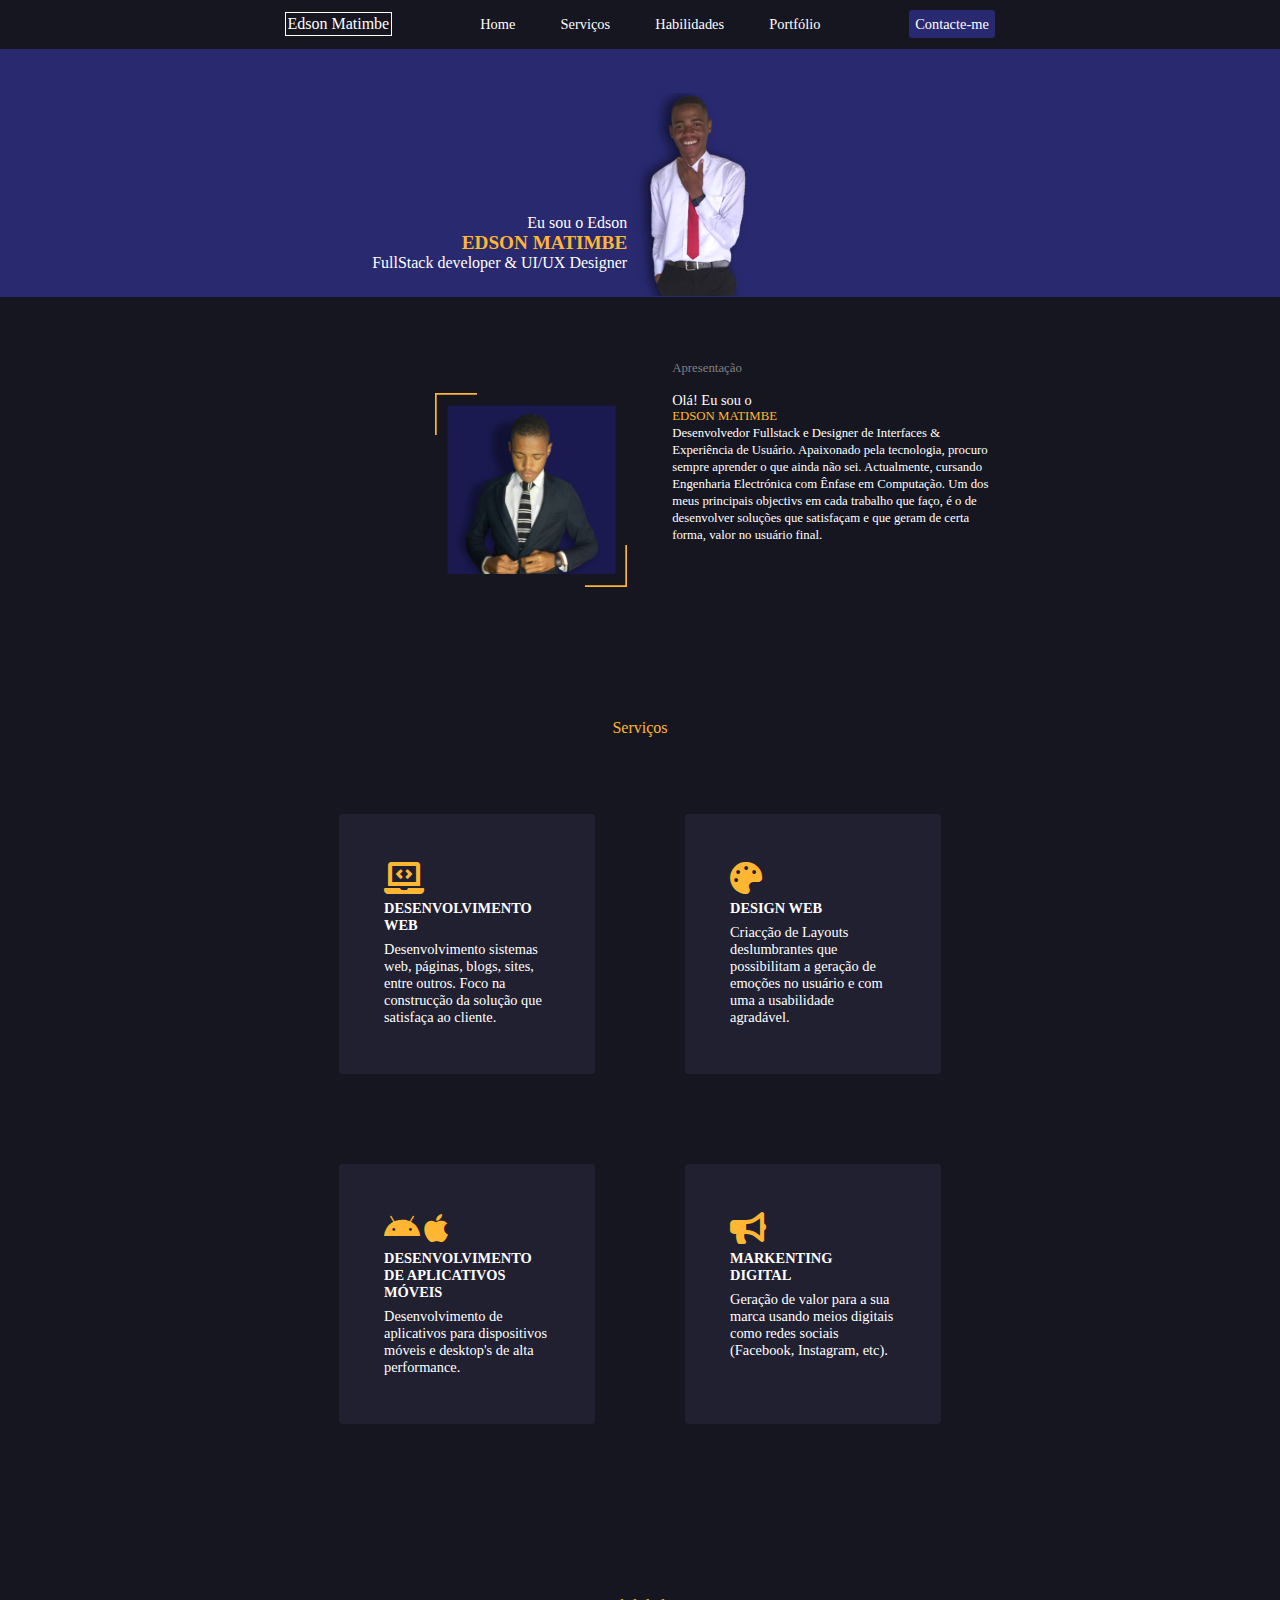
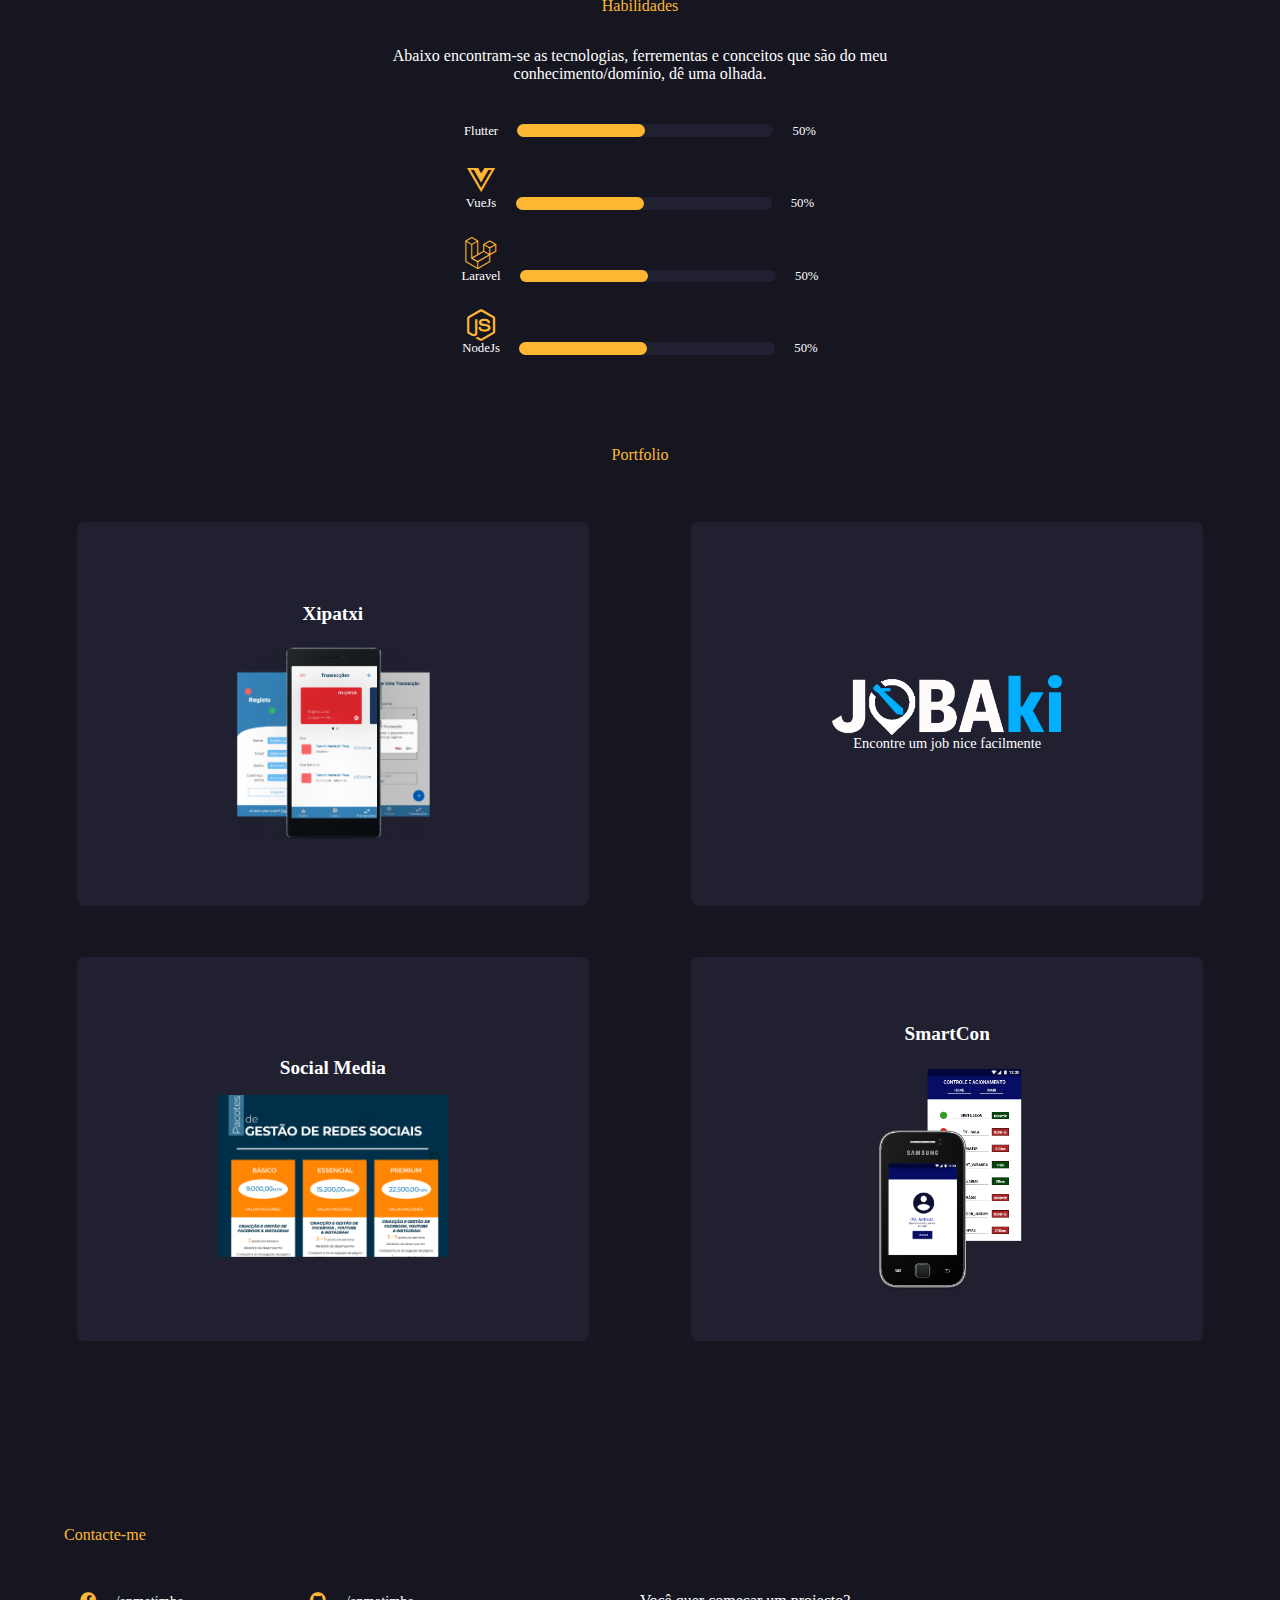
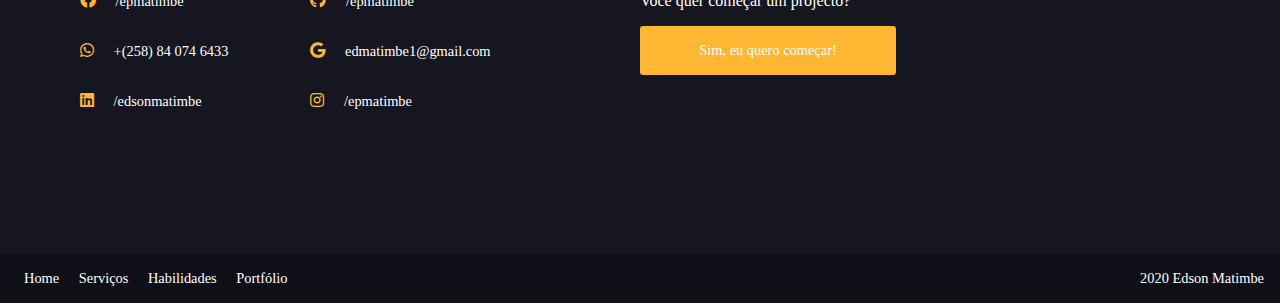
==== index.html @ b9c387ee "version 0.1 release" ====
<!DOCTYPE html>
<html>
  <head>
    <meta charset="utf-8" />
    <meta http-equiv="X-UA-Compatible" content="IE=edge" />
    <meta name="viewport" content="width=device-width, initial-scale=1.0" />
    <title>portfolio</title>
    <link rel="stylesheet" href="style/style.css" />
    <link href="style/all.css" rel="stylesheet" />
   </head>
  <body>
    <div class="">
      <div class="nav-bar">
        <ul>
            <span class="logo">
              Edson Matimbe
            </span>
          <li onclick="scrollto('top')">
            Home
          </li>
          <li onclick="scrollto('services')">
            Serviços
          </li>
          <li onclick="scrollto('skills')">
            Habilidades
          </li>
          <li onclick="scrollto('portfolio')">
            Portfólio
          </li>
          <span class="btn-contact-me">
              Contacte-me
            </span>
        </ul>
      </div>
      <div id="top" class="banner">
        <div>
          <ul>
            <li>
              <p>Eu sou o Edson</p>
            </li>
            <li>
              <p>Edson Matimbe</p>
            </li>

            <li>
              <p>FullStack developer & UI/UX Designer</p>
            </li>
          </ul>
        </div>
        <div>
          <img src="img/photo.png" />
        </div>
      </div>
      <div class="introduction-area">
        <div>
          <img src="img/photo2.svg" />
        </div>
        <div>
          <span>
            <p>Apresentação</p>
          </span>
          <span>
            <p>Olá! Eu sou o</p>
            <p>Edson Matimbe</p>
          </span>
          <span>
            Desenvolvedor Fullstack e Designer de Interfaces & Experiência de
            Usuário. Apaixonado pela tecnologia, procuro sempre aprender o que
            ainda não sei. Actualmente, cursando Engenharia Electrónica com
            Ênfase em Computação. Um dos meus principais objectivs em cada
            trabalho que faço, é o de desenvolver soluções que satisfaçam e que
            geram de certa forma, valor no usuário final.
          </span>
        </div>
      </div>
      <div id="services" class="services">
        <h2>Serviços</h2>
        <div class="cards">
          <div>
            <ul>
              <li>
                <i class="fas fa-laptop-code"></i>
              </li>
              <li>Desenvolvimento Web</li>
              <li>
                Desenvolvimento sistemas web, páginas, blogs, sites, entre
                outros. Foco na construcção da solução que satisfaça ao cliente.
              </li>
            </ul>
          </div>
          <div>
            <ul>
              <li>
                <i class="fas fa-palette"></i>
              </li>
              <li>Design Web</li>
              <li>
                Criacção de Layouts deslumbrantes que possibilitam a geração de
                emoções no usuário e com uma a usabilidade agradável.
              </li>
            </ul>
          </div>
          <div>
            <ul>
              <li>
                <i class="fab fa-android"></i>
                <i class="fab fa-apple"></i>
              </li>
              <li>Desenvolvimento de aplicativos móveis</li>
              <li>
                Desenvolvimento de aplicativos para dispositivos móveis e
                desktop's de alta performance.
              </li>
            </ul>
          </div>
          <div>
            <ul>
              <li>
                <i class="fas fa-bullhorn"></i>
              </li>
              <li>Markenting Digital</li>
              <li>
                Geração de valor para a sua marca usando meios digitais como
                redes sociais (Facebook, Instagram, etc).
              </li>
            </ul>
          </div>
        </div>
      </div>
      <div id="skills" class="skills">
        <h2>Habilidades</h2>
        <span class="area-description">
          Abaixo encontram-se as tecnologias, ferrementas e conceitos que são do
          meu conhecimento/domínio, dê uma olhada.
        </span>
        <div class="skills-bar">
          <ul class="stack">
            <li>
              <ul class="label">
                <li><i class="fas fa-flutter"></i></li>
                <li><b>Flutter</b></li>
              </ul>
            </li>
            <li><progress value=".5" class="progress"></progress></li>
            <li>50%</i></li>
          </ul>
          <ul class="stack">
            <li>
              <ul class="label">
                <li><i class="fab fa-vuejs"></i></li>
                <li>VueJs</li>
              </ul>
            </li>
            <li><progress value=".5" class="progress"></progress></li>
            <li>50%</li>
          </ul>
          <ul class="stack">
            <li>
              <ul class="label">
                <li><i class="fab fa-laravel"></i></li>
                <li>Laravel</li>
              </ul>
            </li>
            <li><progress value=".5" class="progress"></progress></li>
            <li>50%</li>
          </ul>
          <ul class="stack">
            <li>
              <ul class="label">
                <li><i class="fab fa-node-js"></i></li>
                <li>NodeJs</li>
              </ul>
            </li>
            <li><progress value=".5" class="progress"></progress></li>
            <li>50%</li>
          </ul>
        </div>
      </div>
      <div id="portfolio" class="portfolio" onfocus="ver()">
        <h2>Portfolio</h2>
        <div class="portfolio-list">
          <div class="portfolio-element">
            <p>Xipatxi</p>
            <img src="img/xipatxi.png"/>
          </div>
          <div class="portfolio-element">
            <img src="img/jobaki-logo.png"/>
            <span>Encontre um job nice facilmente</span>
          </div>
          <div class="portfolio-element">
            <p>Social Media</p>
            <img src="img/codebpacote.png"/>
          </div>
          <div class="portfolio-element">
            <p>SmartCon</p>
            <img src="img/smartcon.png"/>
          </div>
        </div>
      </div>
      <div id="contact-me" class="contact-me" >
        <h2>Contacte-me</h2>
        <div class="contact-me-area">
          <div class="contacts">
            <ul>
              <li><i class="fab fa-facebook"></i></li>
              <li>/epmatimbe</li>
            </ul>
            <ul>
              <li><i class="fab fa-github"></i></li>
              <li>/epmatimbe</li>
            </ul>
            <ul>
              <li><i class="fab fa-whatsapp"></i></li>
              <li>+(258) 84 074 6433 </li>
            </ul>
            <ul>
              <li><i class="fab fa-google"></i></li>
              <li>edmatimbe1@gmail.com </li>
            </ul>
            <ul>
              <li><i class="fab fa-linkedin"></i></li>
              <li>/edsonmatimbe</li>
            </ul>
            <ul>
              <li><i class="fab fa-instagram"></i></li>
              <li>/epmatimbe</li>
            </ul>
          </div>
          <div class="start">
            <p>Você quer começar um projecto?</p>
            <div class="btn-start">
              <span>
              Sim, eu quero começar!</span>
            </div>
          </div>
        </div>
      </div>
    </div>
    <footer>
      <div>
        <ul>
          <li onclick="scrollto('top')">
            Home
          </li>
          <li onclick="scrollto('services')">
            Serviços
          </li>
          <li onclick="scrollto('skills')">
            Habilidades
          </li>
          <li onclick="scrollto('portfolio')">
            Portfólio
          </li>
        </ul>
      </div>
      <div>
        <p>
            2020 Edson Matimbe
        </p>
      </div>
    </footer>

    <script>
      var el = document;
      console.log(el);
      function scrollto(str){
        var el = document.getElementById(str);
        console.log(el);
        el.scrollIntoView({
            behavior: 'smooth'
        });
      }

      

    </script>
  </body>
</html>
---- style/style.css ----
:root {
  --bg-color: #161621;
  --bg-footer: #101018;
  --primary-color: #292970;
  --second-color: #202031;
  --orange-color: #ffb633;
}
* {
  margin: 0;
  padding: 0;
  box-sizing: border-box;
  border: none;
  font-family: "Montserrat";
  font-weight: 300;
}
h2 {
  color: var(--orange-color);
  font-size: 1rem;
  text-align: center;
  padding: 2rem 0;
}
body {
  width: 100vw;
  background: var(--bg-color);
  display: block;
}
a {
  text-decoration: none;
  color: currentColor;
}
li {
  list-style: none;
}
.area-description {
  width: 40vw;
  text-align: center;
}
.nav-bar {
  width: 100%;
  padding: 0.5rem 0;
  color: white;
  text-align: center;
  display: inline-block;
  font-size: 0.9rem;
  position: fixed;
  top: 0;
  z-index: 10;
  background: var(--bg-color);
}
.nav-bar ul {
  margin: 0 auto;
}
.nav-bar li {
  display: inline-block;
  margin: auto 1%;
  padding: 0.5rem;
  cursor: pointer;
}
.nav-bar li:hover {
  border-radius: 0.2rem;
  background: var(--second-color);
}
.logo {
  border: 1px solid white;
  padding: 0.1rem;
  margin-right: 5%;
  font-size: 1rem;
  display: inline-block;
}
.btn-contact-me {
  margin-left: 5%;
  border-radius: 0.2rem;
  padding: 0.4rem;
  font-weight: 300;
  background-color: var(--primary-color);
}
.btn-contact-me:hover {
  filter: brightness(1.22);
}
.banner {
  padding-top: 2rem;
  width: 100vw;
  background: var(--primary-color);
  margin: 0 auto;
  color: white;
}

.banner div {
  width: 49vw;
  display: inline-block;
}
.banner div:first-child {
  text-align: right;
  padding-bottom: 2vw;
}
.banner div:last-child {
  margin-top: -3px;
}
.banner img {
  margin-bottom: -2.2vw;
  width: 10vw;
  padding-top: 5vw;
}
.banner li:nth-child(2) p {
  color: var(--orange-color);
  font-weight: bold;
  font-size: 1.2rem;
  text-transform: uppercase;
}

.introduction-area {
  width: 100vw;
  padding-top: 2rem;
  margin: 0 auto;
  color: white;
  font-size: 0.8rem;
  position: relative;
  margin-top: 5vw;
  z-index: 0;
}
.introduction-area div img {
  width: 15vw;
  float: right;
}
.introduction-area div {
  width: 49vw;
  display: inline-block;
  text-align: left;
}
.introduction-area div:last-child {
  font-size: 0.9rem;
  position: absolute;
  top: 0;
  padding-left: 5vh;
  padding-right: 20vw;
}
.introduction-area span:first-child p {
  color: gray;
  font-size: 0.8rem;
  padding-bottom: 1rem;
}
.introduction-area span:nth-child(2) p:last-child {
  font-size: 0.8rem;
  color: var(--orange-color);
  text-transform: uppercase;
}
.introduction-area span:last-child {
  font-size: 0.8rem;
  color: white;
}
.services {
  width: 100vw;
  padding-top: 2rem;
  margin-top: 5vw;
}

.cards {
  display: flex;
  flex-direction: row;
  justify-content: center;
  flex-wrap: wrap;
  margin: 0 10vw;
}
.cards div {
  color: white;
  width: 25%;
  margin: 5vh;
  padding: 5vh;
  border-radius: 0.2rem;
  background: var(--second-color);
}
.fa,
.fab,
.fas {
  font-size: 2rem;
  color: var(--orange-color);
}
.cards li {
  padding: 0.2rem 0;
}
.cards li:nth-child(2) {
  font-weight: 600;
  font-size: 0.9rem;
  text-transform: uppercase;
}
.cards li:last-child {
  font-weight: 300;
  font-size: 0.9rem;
}
.skills {
  margin-top: 5vw;
  padding-top: 2rem;
  display: flex;
  align-items: center;
  flex-direction: column;
  color: white;
  width: 100%;
}
.skills-bar {
  font-size: 0.8rem;
  text-align: center;
  cursor: default;
}
.skills-bar li {
  display: inline-block;
}

progress {
  background: var(--second-color);
  border-radius: 1vw;
}
progress::-moz-progress-bar {
  background: var(--orange-color);
  border-radius: 1vw;
}
progress::-webkit-progress-value {
  background: var(--orange-color);
  border-radius: 1vw;
}
progress::-webkit-progress-bar {
  background: var(--second-color);
  border-radius: 1vw;
}
.progress {
  width: 20vw;
  margin: 0 1rem;
}
.progress :first-child {
  color: red;
}

.label li {
  display: block;
  text-align: center;
}
.stack {
  margin: 2vw 0;
}
.portfolio {
  padding-top: 2rem;
}
.portfolio-list {
  display: flex;
  flex-direction: row;
  justify-content: space-evenly;
  flex-wrap: wrap;
}
.portfolio-element {
  width: 40vw;
  height: 30vw;
  padding: 5vw;
  margin: 2vw;
  background: var(--second-color);
  border-radius: 0.5rem;
  display: flex;
  flex-direction: column;
  align-items: center;
  justify-content: center;
  text-align: center;
  color: white;
  font-size: 0.9rem;
  cursor: pointer;
}
.portfolio-element p:first-child {
  text-align: center;
  font-size: 1.2rem;
  font-weight: bold;
  padding: 1rem;
}
.portfolio-element img {
  text-align: center;
  width: 60%;
}
.portfolio-element img:last-child {
  text-align: center;
}
.contact-me {
  padding: 0% 5%;
  margin: 10% 0;
}
.contact-me-area {
  display: flex;
  flex-direction: row;
  color: white;
  flex-wrap: wrap;
}
.contact-me h2 {
  text-align: left;
}
.contacts {
  width: 50%;
  display: flex;
  flex-direction: row;
  flex-wrap: wrap;
  font-size: 0.9rem;
}
.contacts ul li {
  display: inline;
  cursor: pointer;
}
.contacts ul {
  padding: 1rem;
  width: 40%;
}
.contacts i {
  font-size: 1rem;
  margin-right: 1rem;
}
.start {
  text-align: left;
}
.start p {
  padding: 1rem 0;
}
.btn-start {
  background: var(--orange-color);
  text-align: center;
  width: 20vw;
  color: white;
  padding: 1rem;
  font-size: 0.9rem;
  font-weight: normal;
  border-radius: 0.2rem;
  cursor: pointer;
}
.btn-start:hover {
  filter: brightness(0.9);
}

footer {
  background: var(--bg-footer);
  color: white;
  display: inline-block;
  width: 100%;
  font-size: 0.9rem;
  padding: 1rem;
}
footer div {
  display: inline-block;
}
footer div:last-child {
  float: right;
}
footer li {
  cursor: pointer;
  display: inline;
  padding: 0.5rem;
}

footer li:hover {
  background: var(--second-color);
}
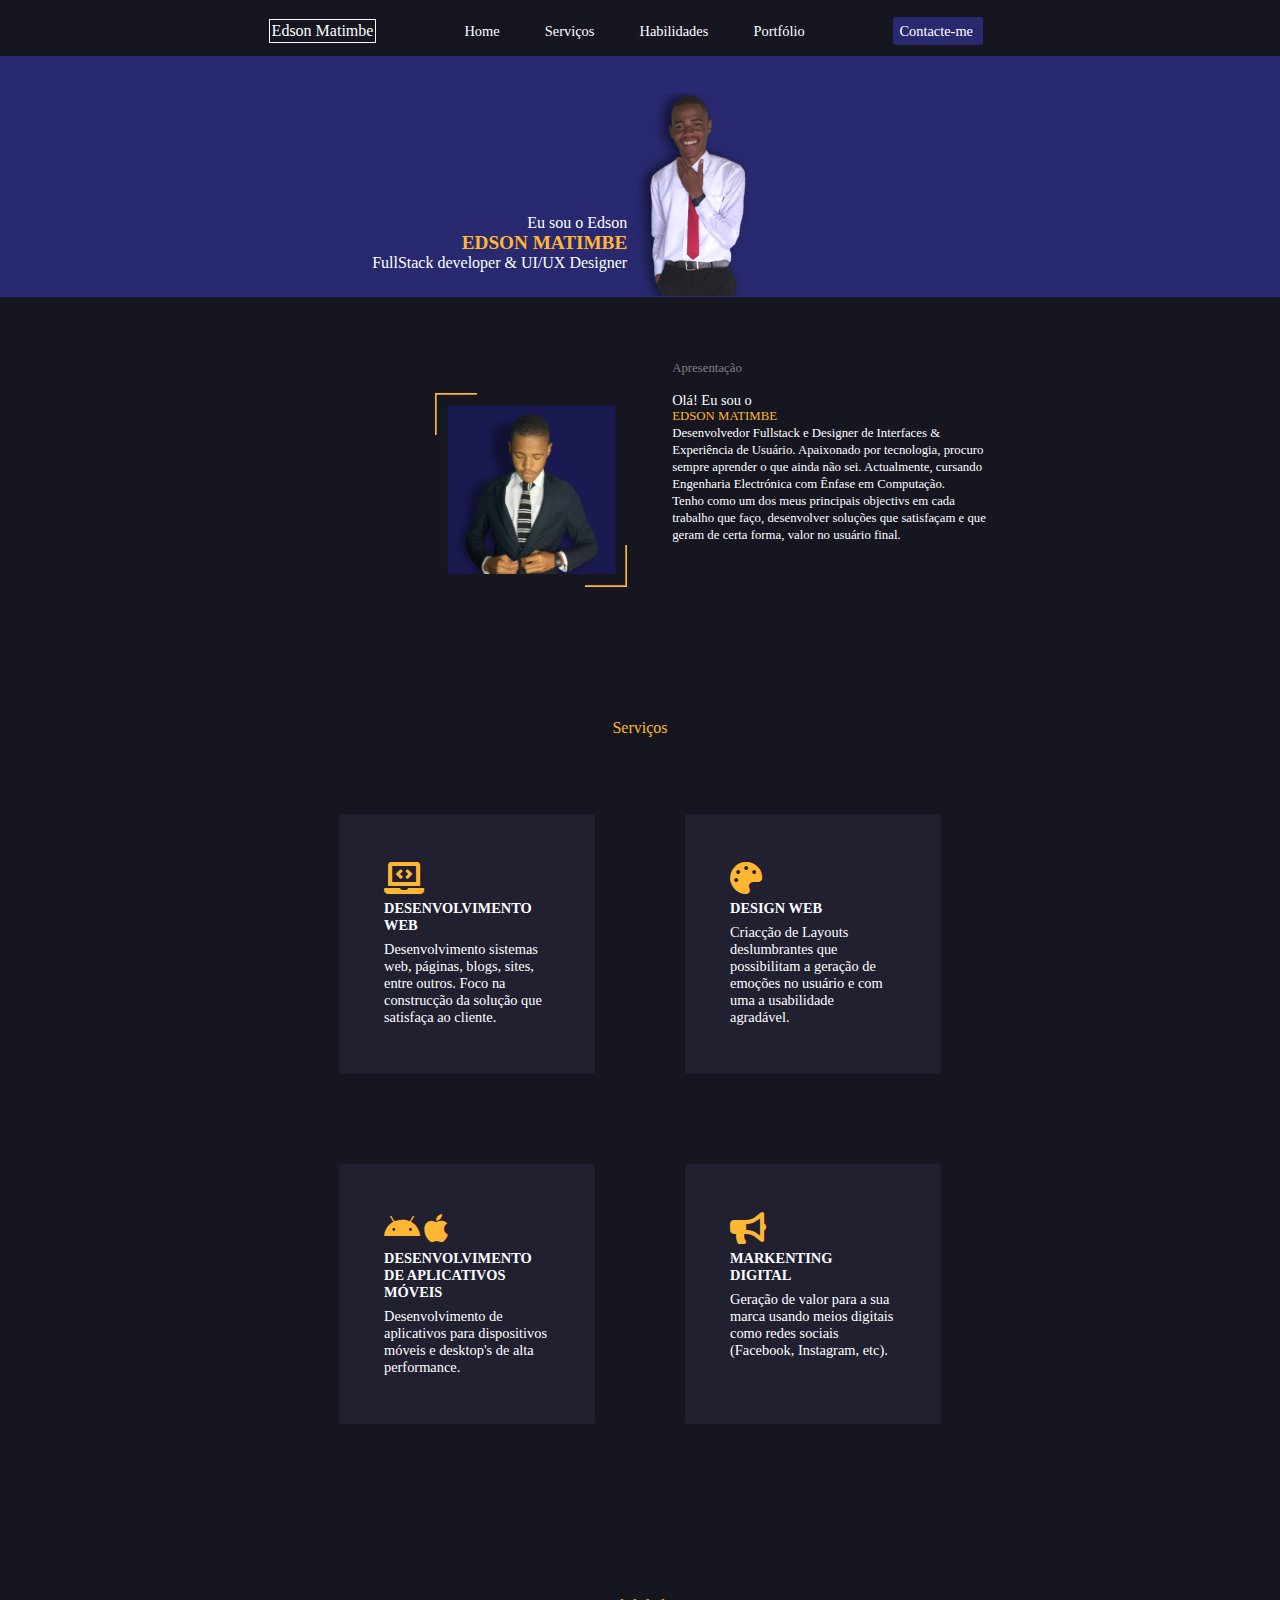
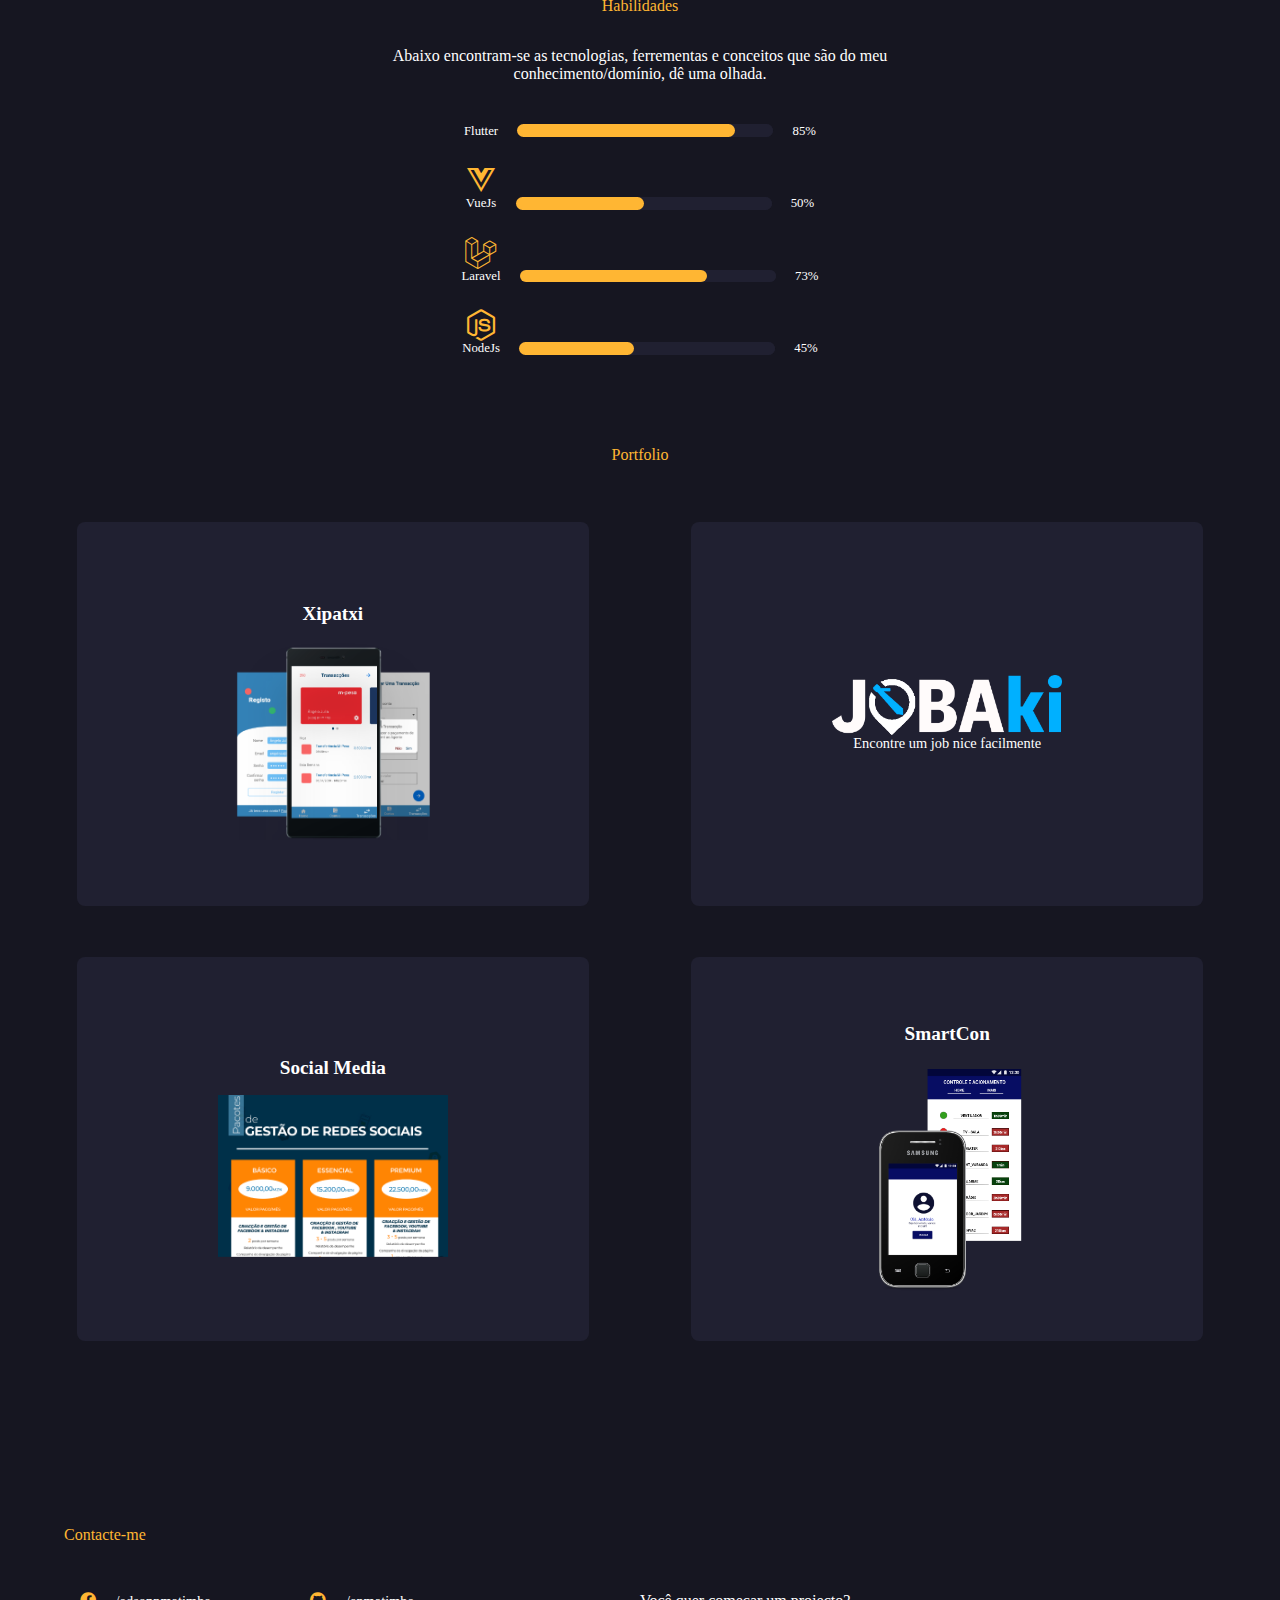
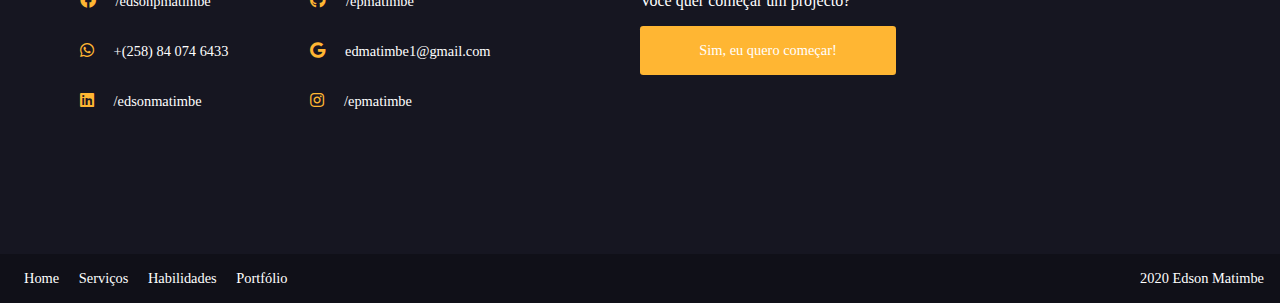
==== commit adc02f67: "Basic changes - Responsiveness Tried" ====
--- a/index.html
+++ b/index.html
@@ -7,14 +7,14 @@
     <title>portfolio</title>
     <link rel="stylesheet" href="style/style.css" />
     <link href="style/all.css" rel="stylesheet" />
-   </head>
+  </head>
   <body>
     <div class="">
       <div class="nav-bar">
         <ul>
-            <span class="logo">
-              Edson Matimbe
-            </span>
+          <span class="logo">
+            Edson Matimbe
+          </span>
           <li onclick="scrollto('top')">
             Home
           </li>
@@ -27,9 +27,13 @@
           <li onclick="scrollto('portfolio')">
             Portfólio
           </li>
-          <span class="btn-contact-me">
-              Contacte-me
+          <a href="mailto:edmatimbe1@gmail.com">
+            <span class="btn-contact-me">
+              <span>Contacte-me</span>
+              <i class="fas fa-phone"></i>
             </span>
+          </a>
+          <i class="fas fa-bars"></i>
         </ul>
       </div>
       <div id="top" class="banner">
@@ -65,11 +69,11 @@
           </span>
           <span>
             Desenvolvedor Fullstack e Designer de Interfaces & Experiência de
-            Usuário. Apaixonado pela tecnologia, procuro sempre aprender o que
+            Usuário. Apaixonado por tecnologia, procuro sempre aprender o que
             ainda não sei. Actualmente, cursando Engenharia Electrónica com
-            Ênfase em Computação. Um dos meus principais objectivs em cada
-            trabalho que faço, é o de desenvolver soluções que satisfaçam e que
-            geram de certa forma, valor no usuário final.
+            Ênfase em Computação. <br />Tenho como um dos meus principais
+            objectivs em cada trabalho que faço, desenvolver soluções que
+            satisfaçam e que geram de certa forma, valor no usuário final.
           </span>
         </div>
       </div>
@@ -141,8 +145,8 @@
                 <li><b>Flutter</b></li>
               </ul>
             </li>
-            <li><progress value=".5" class="progress"></progress></li>
-            <li>50%</i></li>
+            <li><progress value=".85" class="progress"></progress></li>
+            <li>85%</li>
           </ul>
           <ul class="stack">
             <li>
@@ -161,8 +165,8 @@
                 <li>Laravel</li>
               </ul>
             </li>
-            <li><progress value=".5" class="progress"></progress></li>
-            <li>50%</li>
+            <li><progress value=".73" class="progress"></progress></li>
+            <li>73%</li>
           </ul>
           <ul class="stack">
             <li>
@@ -171,8 +175,8 @@
                 <li>NodeJs</li>
               </ul>
             </li>
-            <li><progress value=".5" class="progress"></progress></li>
-            <li>50%</li>
+            <li><progress value=".45" class="progress"></progress></li>
+            <li>45%</li>
           </ul>
         </div>
       </div>
@@ -181,57 +185,70 @@
         <div class="portfolio-list">
           <div class="portfolio-element">
             <p>Xipatxi</p>
-            <img src="img/xipatxi.png"/>
-          </div>
-          <div class="portfolio-element">
-            <img src="img/jobaki-logo.png"/>
+            <img src="img/xipatxi.png" />
+          </div>
+          <div class="portfolio-element">
+            <img src="img/jobaki-logo.png" />
             <span>Encontre um job nice facilmente</span>
           </div>
           <div class="portfolio-element">
             <p>Social Media</p>
-            <img src="img/codebpacote.png"/>
+            <img src="img/codebpacote.png" />
           </div>
           <div class="portfolio-element">
             <p>SmartCon</p>
-            <img src="img/smartcon.png"/>
-          </div>
-        </div>
-      </div>
-      <div id="contact-me" class="contact-me" >
+            <img src="img/smartcon.png" />
+          </div>
+        </div>
+      </div>
+      <div id="contact-me" class="contact-me">
         <h2>Contacte-me</h2>
         <div class="contact-me-area">
           <div class="contacts">
             <ul>
-              <li><i class="fab fa-facebook"></i></li>
-              <li>/epmatimbe</li>
-            </ul>
-            <ul>
-              <li><i class="fab fa-github"></i></li>
-              <li>/epmatimbe</li>
-            </ul>
-            <ul>
-              <li><i class="fab fa-whatsapp"></i></li>
-              <li>+(258) 84 074 6433 </li>
-            </ul>
-            <ul>
-              <li><i class="fab fa-google"></i></li>
-              <li>edmatimbe1@gmail.com </li>
-            </ul>
-            <ul>
-              <li><i class="fab fa-linkedin"></i></li>
-              <li>/edsonmatimbe</li>
-            </ul>
-            <ul>
-              <li><i class="fab fa-instagram"></i></li>
-              <li>/epmatimbe</li>
+              <a href="http://facebook.com/edsonpmatimbe"
+                ><li><i class="fab fa-facebook"></i></li>
+                <li>/edsonpmatimbe</li>
+              </a>
+            </ul>
+            <ul>
+              <a href="http://github.com/epmatimbe"
+                ><li><i class="fab fa-github"></i></li>
+                <li>/epmatimbe</li>
+              </a>
+            </ul>
+            <ul>
+              <a href="http://wa.me/258840746433"
+                ><li><i class="fab fa-whatsapp"></i></li>
+                <li>+(258) 84 074 6433</li>
+              </a>
+            </ul>
+            <ul>
+              <a href="mailto:edmatimbe1@gmail.com"
+                ><li><i class="fab fa-google"></i></li>
+                <li>edmatimbe1@gmail.com</li>
+              </a>
+            </ul>
+            <ul>
+              <a href="http://linkedin.com/epmatimbe"
+                ><li><i class="fab fa-linkedin"></i></li>
+                <li>/edsonmatimbe</li>
+              </a>
+            </ul>
+            <ul>
+              <a href="http://instagram.com/epmatimbe"
+                ><li><i class="fab fa-instagram"></i></li>
+                <li>/epmatimbe</li>
+              </a>
             </ul>
           </div>
           <div class="start">
-            <p>Você quer começar um projecto?</p>
-            <div class="btn-start">
-              <span>
-              Sim, eu quero começar!</span>
-            </div>
+            <a href="mailto:edmatimbe1@gmail.com">
+              <p>Você quer começar um projecto?</p>
+              <div class="btn-start">
+                <span> Sim, eu quero começar!</span>
+              </div>
+            </a>
           </div>
         </div>
       </div>
@@ -255,7 +272,7 @@
       </div>
       <div>
         <p>
-            2020 Edson Matimbe
+          2020 Edson Matimbe
         </p>
       </div>
     </footer>
@@ -263,16 +280,13 @@
     <script>
       var el = document;
       console.log(el);
-      function scrollto(str){
+      function scrollto(str) {
         var el = document.getElementById(str);
         console.log(el);
         el.scrollIntoView({
-            behavior: 'smooth'
+          behavior: "smooth",
         });
       }
-
-      
-
     </script>
   </body>
 </html>
--- a/style/style.css
+++ b/style/style.css
@@ -56,6 +56,12 @@
   padding: 0.5rem;
   cursor: pointer;
 }
+.nav-bar li ~ span {
+  display: inline-block;
+}
+.fa-bars {
+  visibility: hidden;
+}
 .nav-bar li:hover {
   border-radius: 0.2rem;
   background: var(--second-color);
@@ -66,7 +72,9 @@
   margin-right: 5%;
   font-size: 1rem;
   display: inline-block;
-}
+  user-select: none;
+}
+
 .btn-contact-me {
   margin-left: 5%;
   border-radius: 0.2rem;
@@ -76,6 +84,9 @@
 }
 .btn-contact-me:hover {
   filter: brightness(1.22);
+}
+.btn-contact-me i {
+  display: none;
 }
 .banner {
   padding-top: 2rem;
@@ -350,3 +361,160 @@
 footer li:hover {
   background: var(--second-color);
 }
+
+@media (max-width: 900px) {
+  .banner img {
+    width: 15vw;
+    margin-bottom: -2.3vw;
+  }
+  .introduction-area div:first-child {
+    width: 40vw;
+  }
+  .introduction-area div:last-child {
+    width: 60vw;
+  }
+  .introduction-area div img {
+    width: 30vw;
+    float: right;
+  }
+  .introduction-area div:last-child {
+    padding-right: 2vw;
+  }
+  .cards div {
+    color: white;
+    width: 30%;
+    margin: 2vh;
+    padding: 5vh;
+    border-radius: 0.2rem;
+    background: var(--second-color);
+  }
+  .contacts {
+    flex-grow: 2;
+  }
+  .contacts ul {
+    padding: 1rem 0;
+    width: 50%;
+  }
+  .cards {
+    flex-direction: row;
+  }
+  .cards div {
+    color: white;
+    width: 49%;
+  }
+}
+@media (max-width: 750px) {
+  .cards div {
+    width: 30%;
+  }
+  .area-description {
+    width: 60vw;
+  }
+  .progress {
+    width: 40vw;
+  }
+  .portfolio-element {
+    width: 45vw;
+    height: 40vw;
+    padding: 0;
+  }
+  .portfolio-element img {
+    text-align: center;
+    width: 50%;
+  }
+  .contacts ul {
+    padding: 1rem 0;
+    width: 100%;
+  }
+  .btn-start {
+    width: 30vw;
+  }
+  .btn-contact-me {
+    display: none;
+  }
+  .introduction-area img {
+    width: 150%;
+  }
+  .cards {
+    flex-direction: column;
+  }
+  .cards div {
+    color: white;
+    width: 100%;
+    justify-content: center;
+  }
+}
+
+@media (max-width: 500px) {
+  .nav-bar li,
+  .nav-bar li ~ span {
+    display: none;
+  }
+  .logo {
+    float: left;
+    margin-left: 1rem;
+  }
+  .btn-contact-me {
+    display: none;
+  }
+  .fa-bars {
+    float: right;
+    color: white;
+    font-size: 1rem;
+    padding: 0.25rem;
+    margin-right: 1rem;
+    visibility: visible;
+  }
+  .banner img {
+    width: 30vw;
+    margin-bottom: -0.8rem;
+  }
+  .introduction-area {
+    display: flex;
+    flex-direction: row;
+    justify-content: center;
+  }
+  .introduction-area div {
+    width: 49%;
+  }
+  .introduction-area div img {
+    width: 80%;
+  }
+  .introduction-area div:last-child {
+    font-size: 0.9rem;
+    padding-left: 5vh;
+    padding-right: 0;
+    width: 60%;
+    position: relative;
+  }
+  .cards {
+    flex-direction: column;
+  }
+  .cards div {
+    width: 100%;
+  }
+  .portfolio-list {
+    flex-direction: column;
+  }
+  .portfolio-element {
+    width: 100%;
+    height: 100%;
+    padding: 2rem;
+  }
+  .contact-me-area {
+    padding-left: 2rem;
+  }
+  .btn-start {
+    width: 80%;
+  }
+  footer {
+    display: block;
+    text-align: center;
+  }
+  footer div:last-child {
+    padding-top: 1rem;
+    float: none;
+    font-size: 0.9rem;
+    color: grey;
+  }
+}
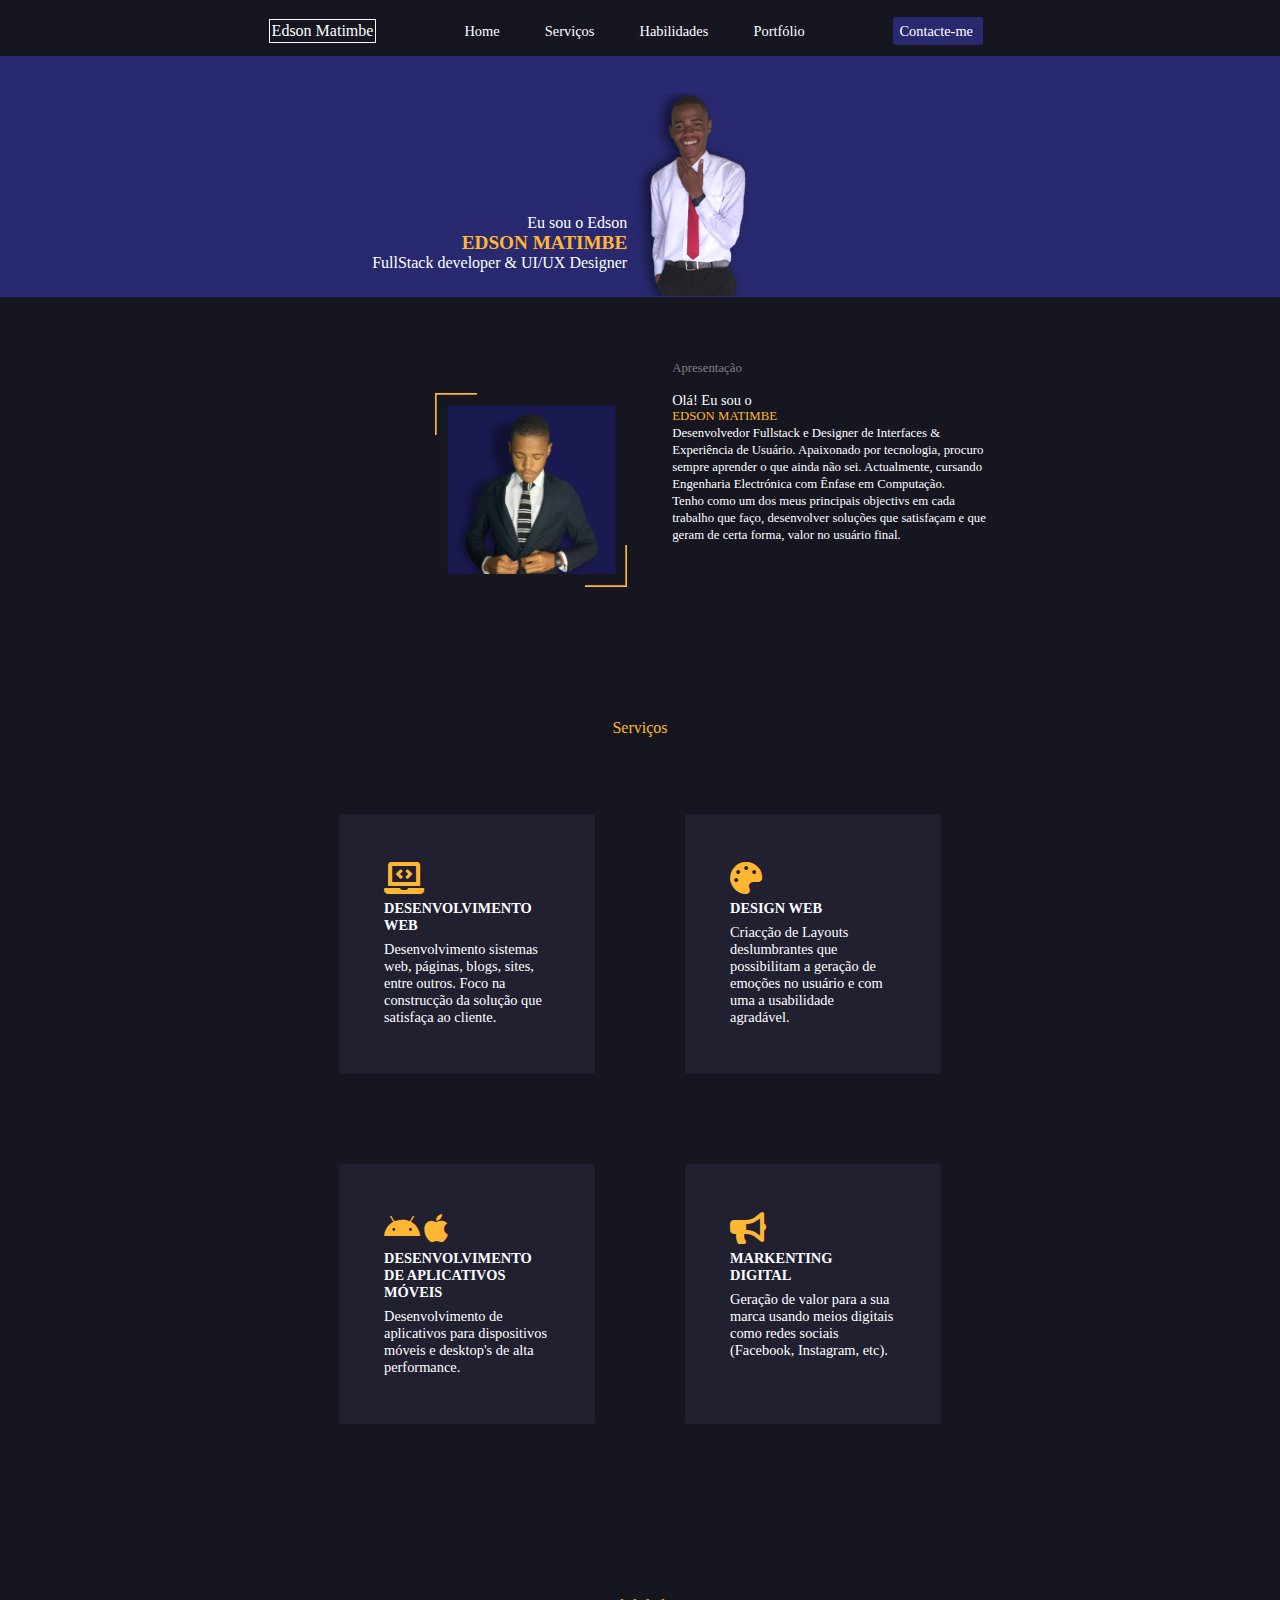
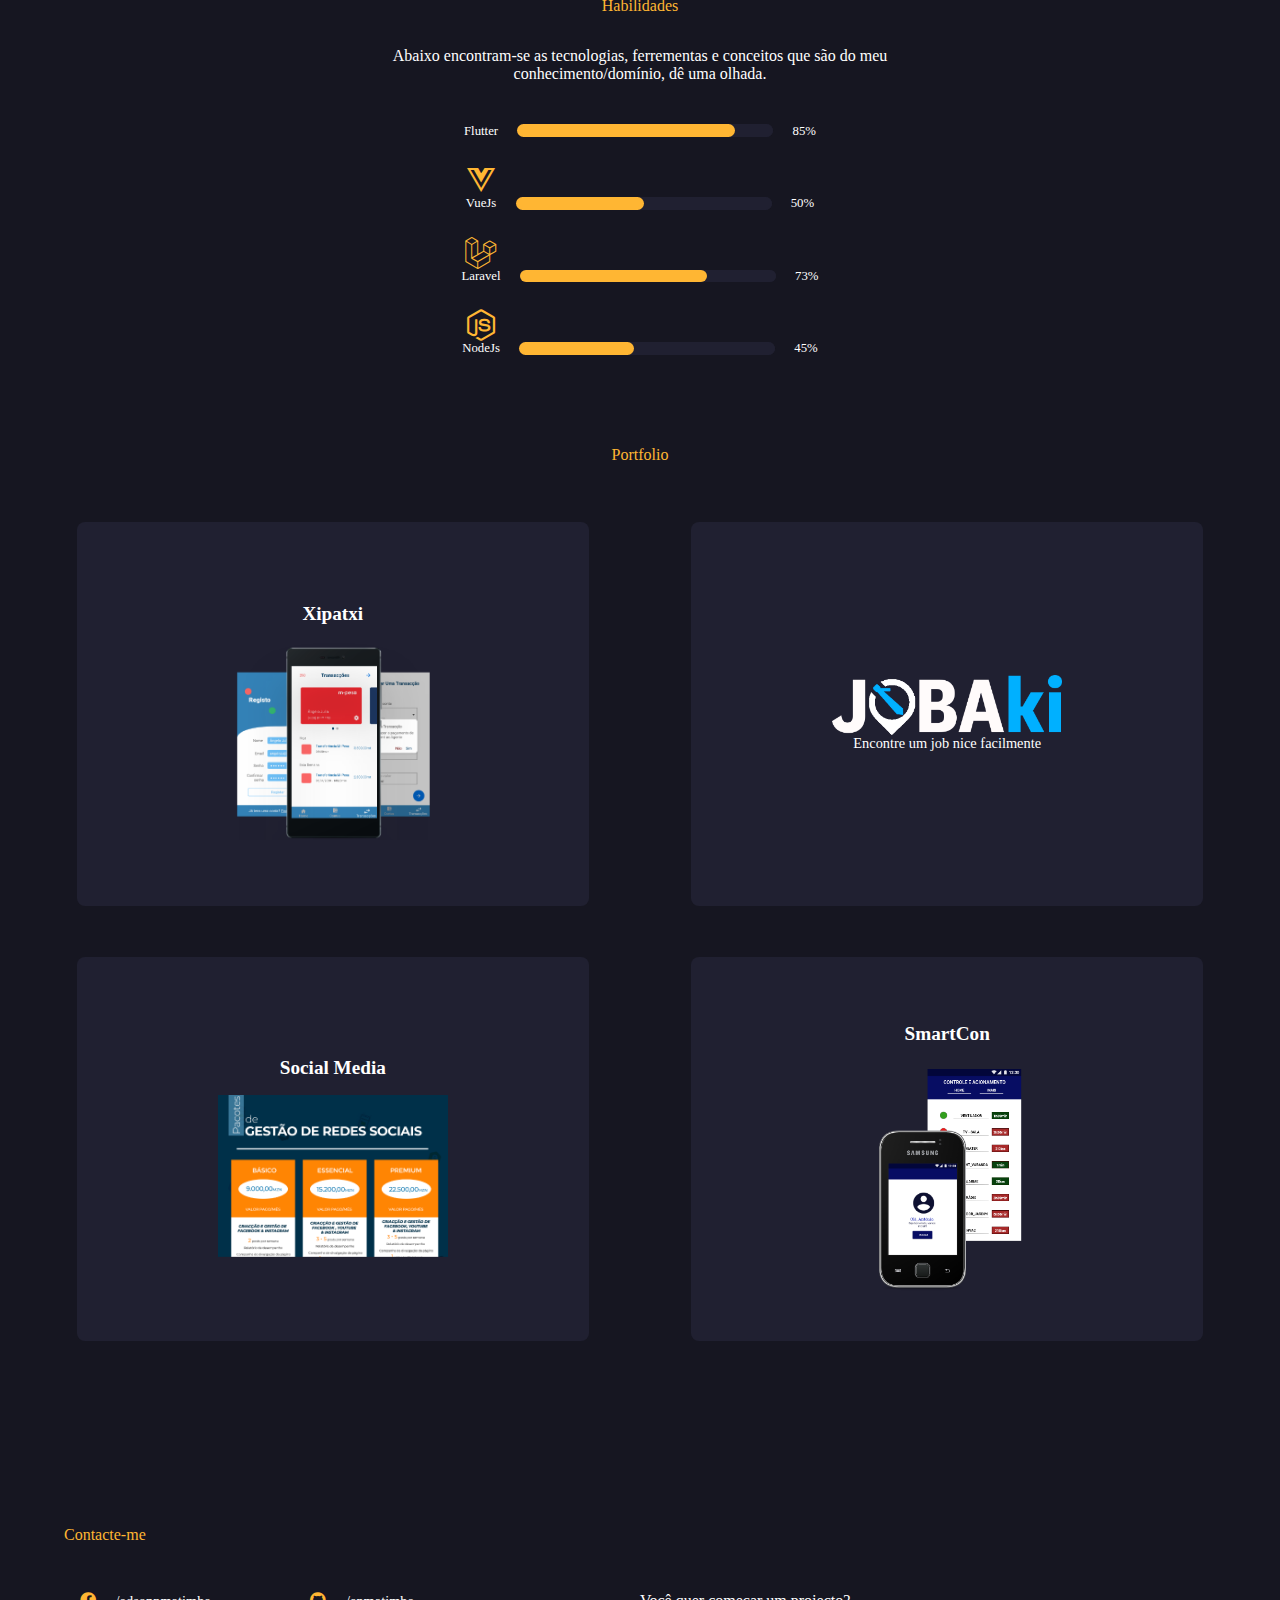
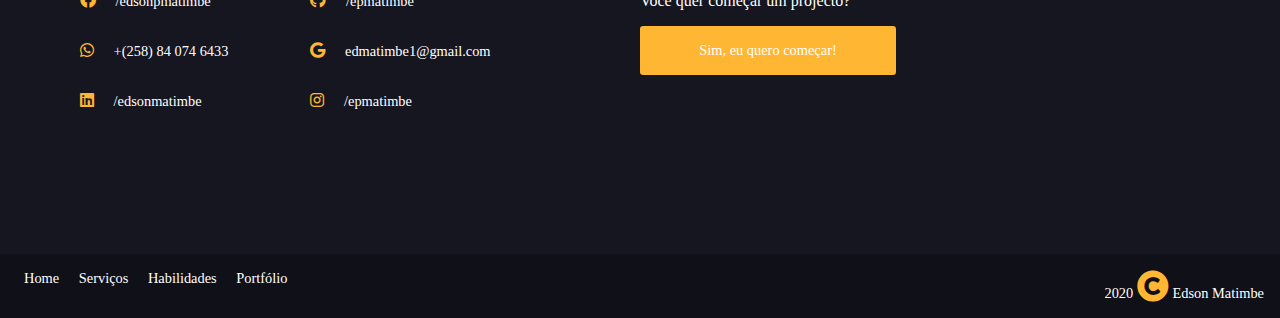
==== commit 44b0433d: "Footer updated, changed portfolio area width for media max-width: 500px" ====
--- a/index.html
+++ b/index.html
@@ -4,38 +4,38 @@
     <meta charset="utf-8" />
     <meta http-equiv="X-UA-Compatible" content="IE=edge" />
     <meta name="viewport" content="width=device-width, initial-scale=1.0" />
-    <title>portfolio</title>
+    <title>Edson Matimbe - O portfólio minimalista</title>
     <link rel="stylesheet" href="style/style.css" />
     <link href="style/all.css" rel="stylesheet" />
   </head>
   <body>
-    <div class="">
-      <div class="nav-bar">
-        <ul>
-          <span class="logo">
-            Edson Matimbe
-          </span>
-          <li onclick="scrollto('top')">
-            Home
-          </li>
-          <li onclick="scrollto('services')">
-            Serviços
-          </li>
-          <li onclick="scrollto('skills')">
-            Habilidades
-          </li>
-          <li onclick="scrollto('portfolio')">
-            Portfólio
-          </li>
-          <a href="mailto:edmatimbe1@gmail.com">
-            <span class="btn-contact-me">
-              <span>Contacte-me</span>
-              <i class="fas fa-phone"></i>
-            </span>
-          </a>
-          <i class="fas fa-bars"></i>
-        </ul>
-      </div>
+    <nav class="nav-bar">
+      <ul>
+        <span class="logo">
+          Edson Matimbe
+        </span>
+        <li onclick="scrollto('top')">
+          Home
+        </li>
+        <li onclick="scrollto('services')">
+          Serviços
+        </li>
+        <li onclick="scrollto('skills')">
+          Habilidades
+        </li>
+        <li onclick="scrollto('portfolio')">
+          Portfólio
+        </li>
+        <a href="mailto:edmatimbe1@gmail.com">
+          <span class="btn-contact-me">
+            <span>Contacte-me</span>
+            <i class="fas fa-phone"></i>
+          </span>
+        </a>
+        <i class="fas fa-bars"></i>
+      </ul>
+    </nav>
+    <div class="content">
       <div id="top" class="banner">
         <div>
           <ul>
@@ -272,7 +272,8 @@
       </div>
       <div>
         <p>
-          2020 Edson Matimbe
+          2020 <i class="fas fa-copyright"></i>
+          Edson Matimbe
         </p>
       </div>
     </footer>
--- a/style/style.css
+++ b/style/style.css
@@ -446,6 +446,9 @@
 }
 
 @media (max-width: 500px) {
+  .content {
+    width: 99.5vw;
+  }
   .nav-bar li,
   .nav-bar li ~ span {
     display: none;
@@ -475,16 +478,16 @@
     justify-content: center;
   }
   .introduction-area div {
-    width: 49%;
+    width: 40%;
   }
   .introduction-area div img {
     width: 80%;
   }
   .introduction-area div:last-child {
     font-size: 0.9rem;
-    padding-left: 5vh;
+    padding-left: 2vh;
     padding-right: 0;
-    width: 60%;
+    width: 50%;
     position: relative;
   }
   .cards {
@@ -495,11 +498,13 @@
   }
   .portfolio-list {
     flex-direction: column;
+    justify-content: center;
   }
   .portfolio-element {
-    width: 100%;
+    width: 90%;
     height: 100%;
     padding: 2rem;
+    margin: 2vw auto;
   }
   .contact-me-area {
     padding-left: 2rem;
@@ -511,10 +516,19 @@
     display: block;
     text-align: center;
   }
+  footer li {
+    display: inline-block;
+    text-align: center;
+    font-size: 0.8rem;
+  }
+  .fa-copyright {
+    color: grey;
+    font-size: 0.5rem;
+  }
   footer div:last-child {
     padding-top: 1rem;
     float: none;
-    font-size: 0.9rem;
+    font-size: 0.7rem;
     color: grey;
   }
 }
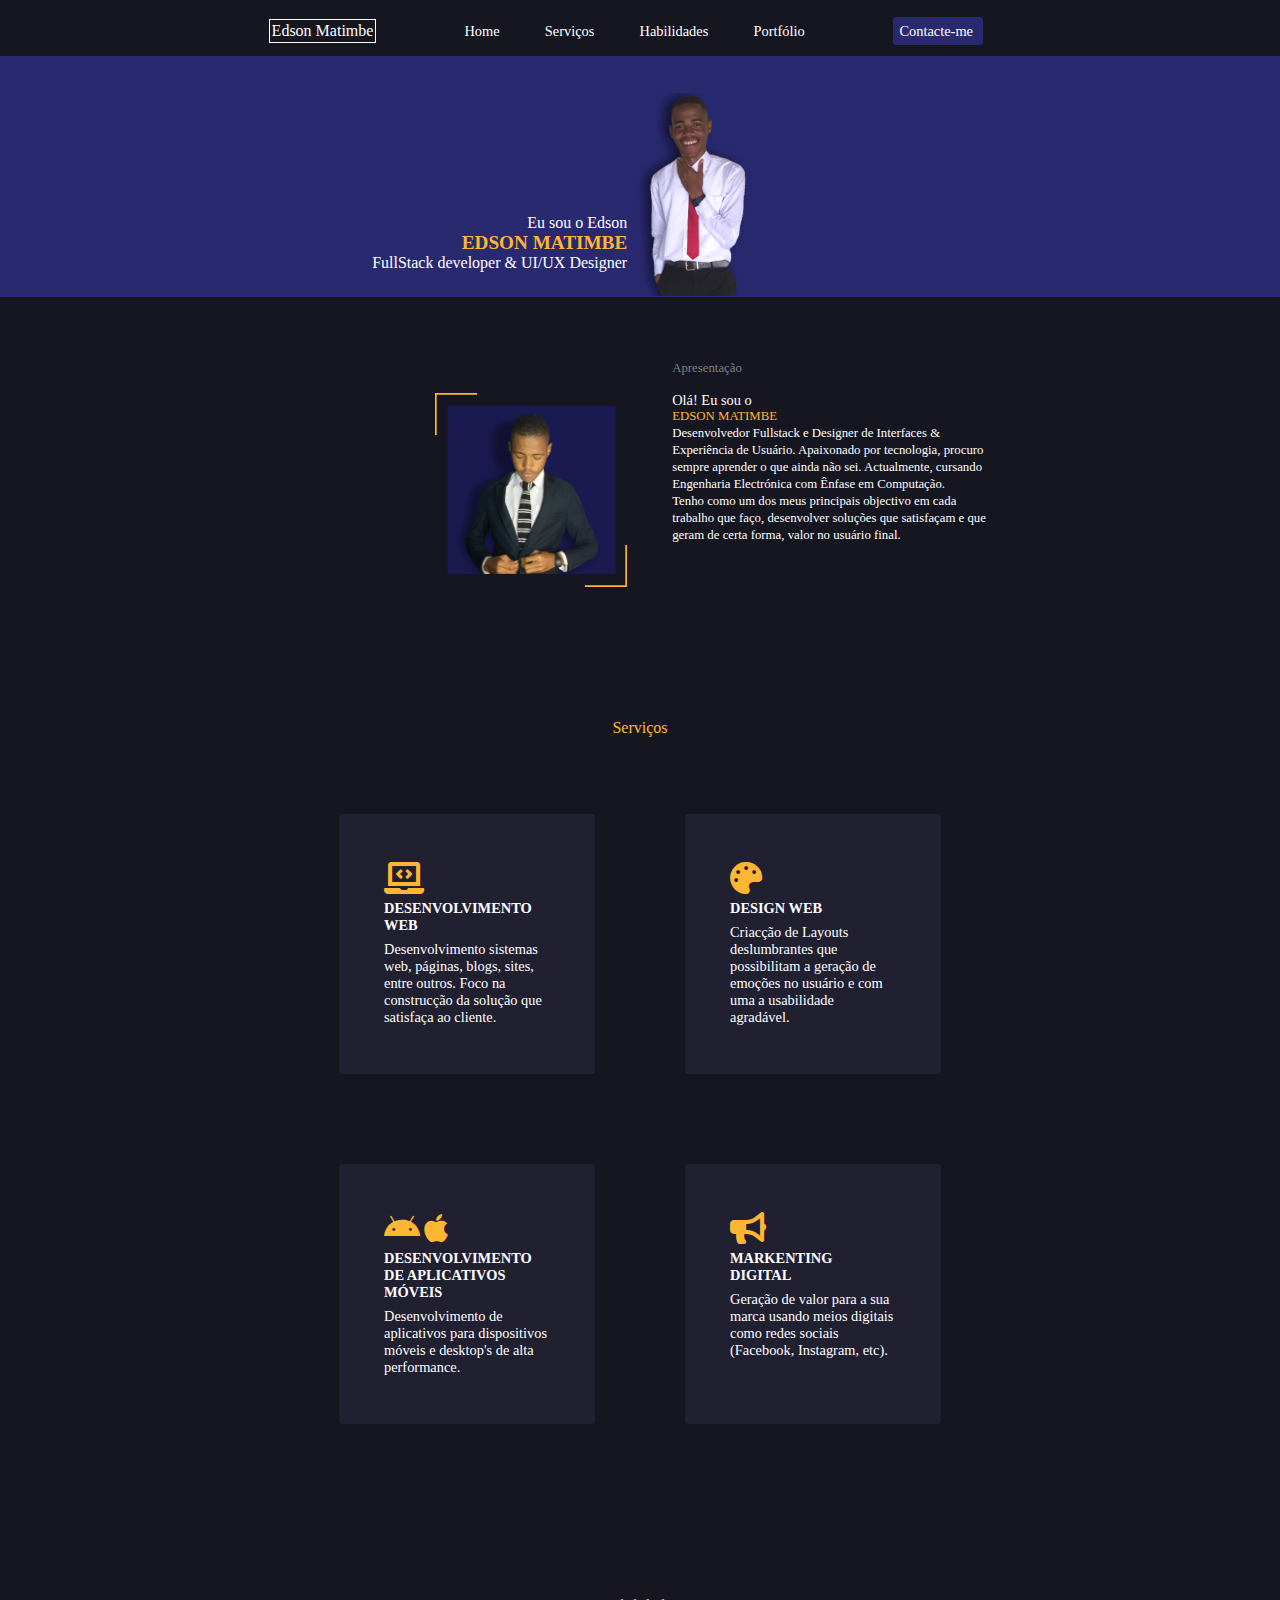
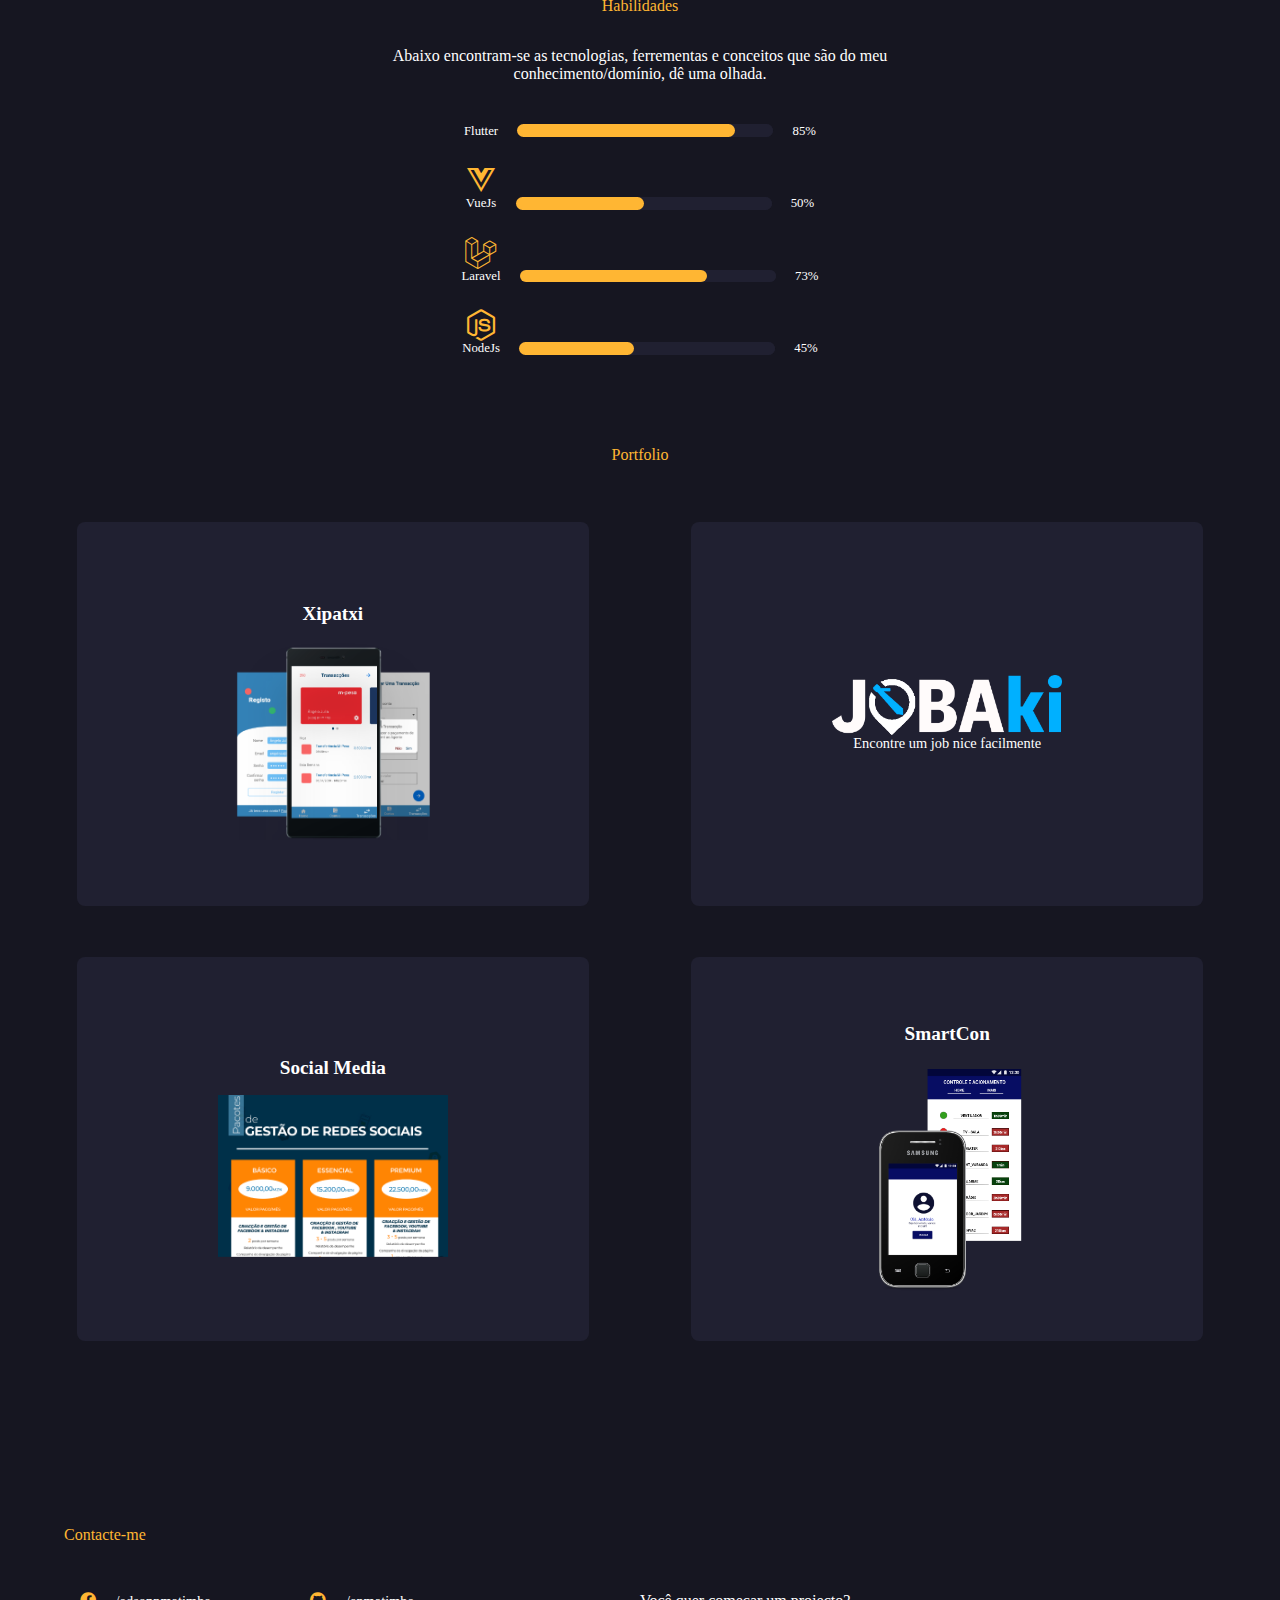
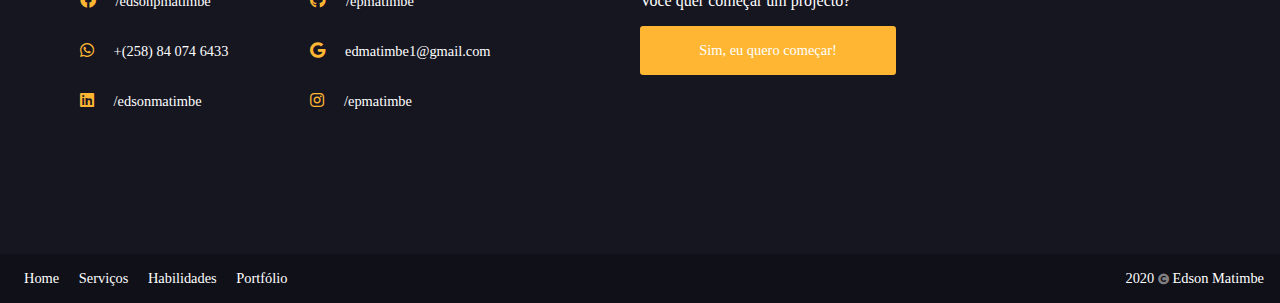
==== commit 72ccfa30: "Update index.html" ====
--- a/index.html
+++ b/index.html
@@ -72,7 +72,7 @@
             Usuário. Apaixonado por tecnologia, procuro sempre aprender o que
             ainda não sei. Actualmente, cursando Engenharia Electrónica com
             Ênfase em Computação. <br />Tenho como um dos meus principais
-            objectivs em cada trabalho que faço, desenvolver soluções que
+            objectivo em cada trabalho que faço, desenvolver soluções que
             satisfaçam e que geram de certa forma, valor no usuário final.
           </span>
         </div>
--- a/style/style.css
+++ b/style/style.css
@@ -361,6 +361,10 @@
 footer li:hover {
   background: var(--second-color);
 }
+.fa-copyright {
+  color: grey;
+  font-size: 0.7rem;
+}
 
 @media (max-width: 900px) {
   .banner img {
@@ -495,6 +499,8 @@
   }
   .cards div {
     width: 100%;
+    margin-left: 0;
+    margin-right: 0;
   }
   .portfolio-list {
     flex-direction: column;
@@ -520,6 +526,7 @@
     display: inline-block;
     text-align: center;
     font-size: 0.8rem;
+    user-select: none;
   }
   .fa-copyright {
     color: grey;
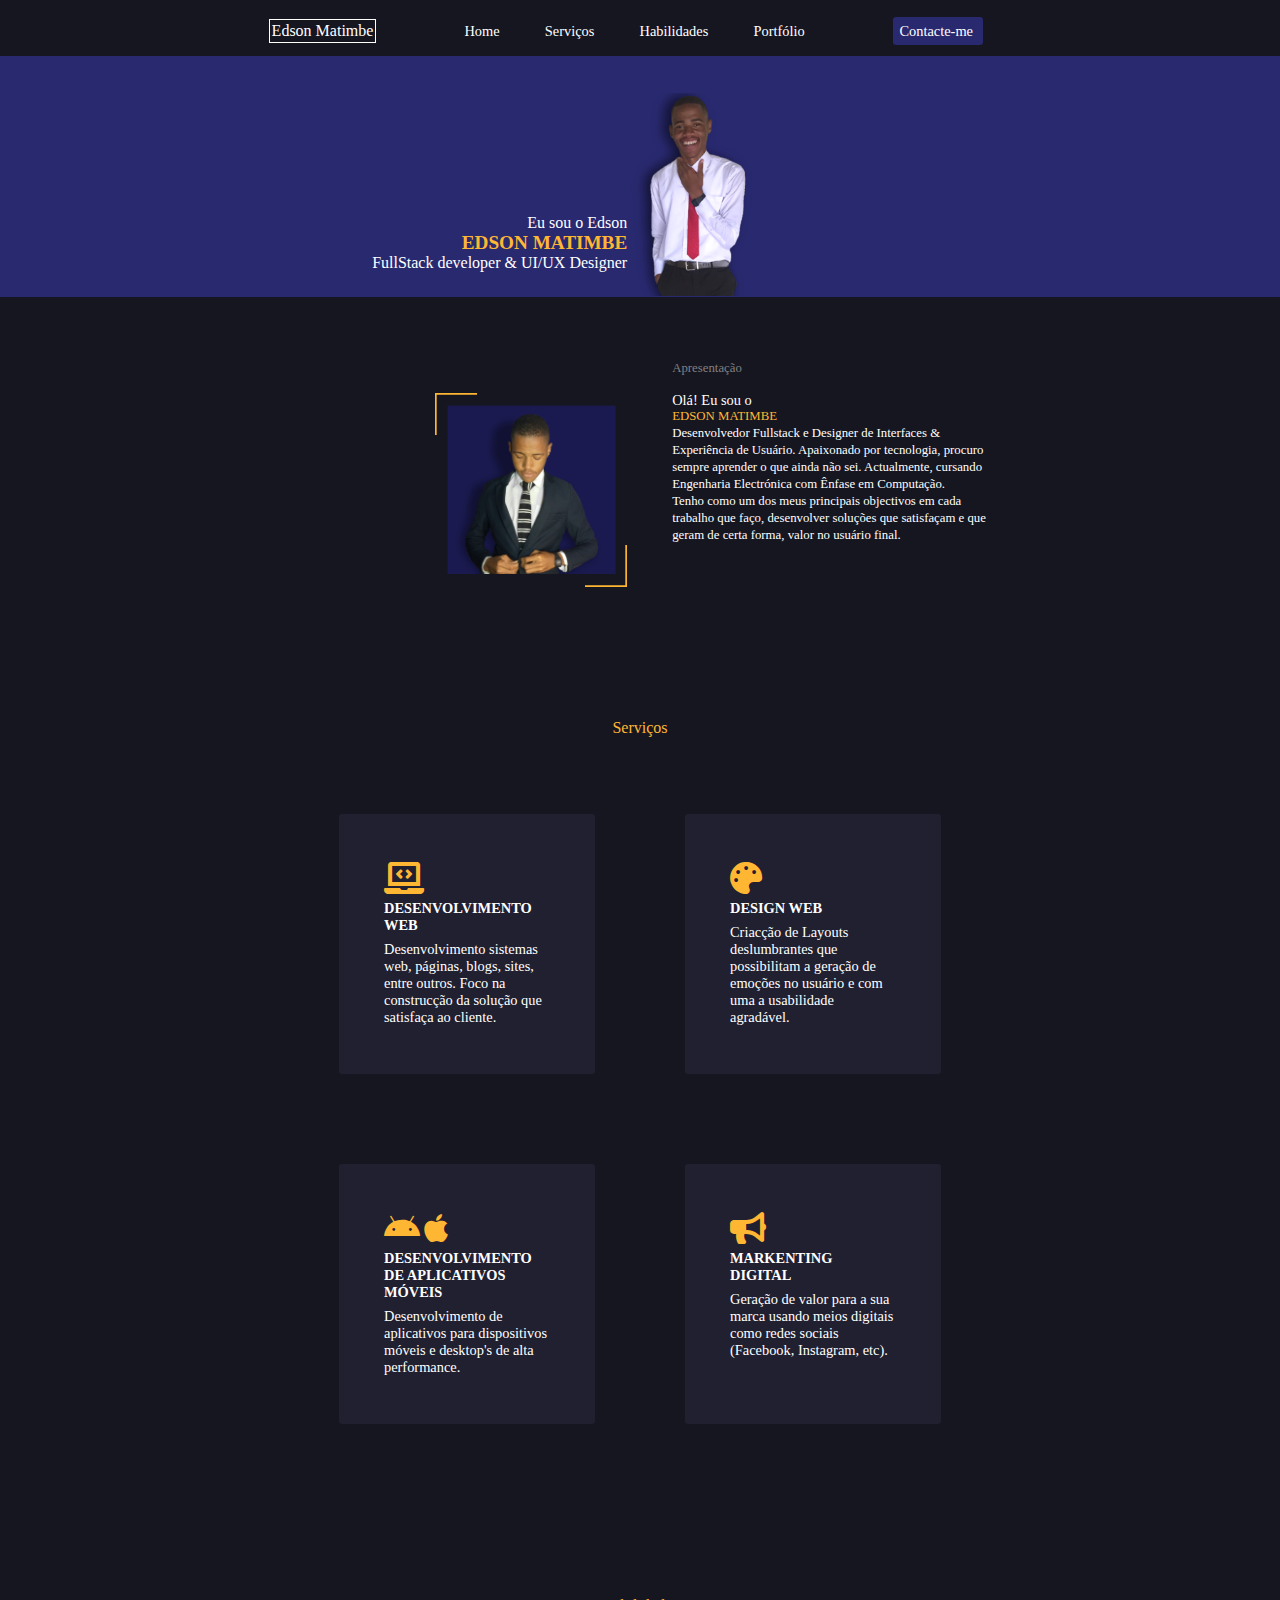
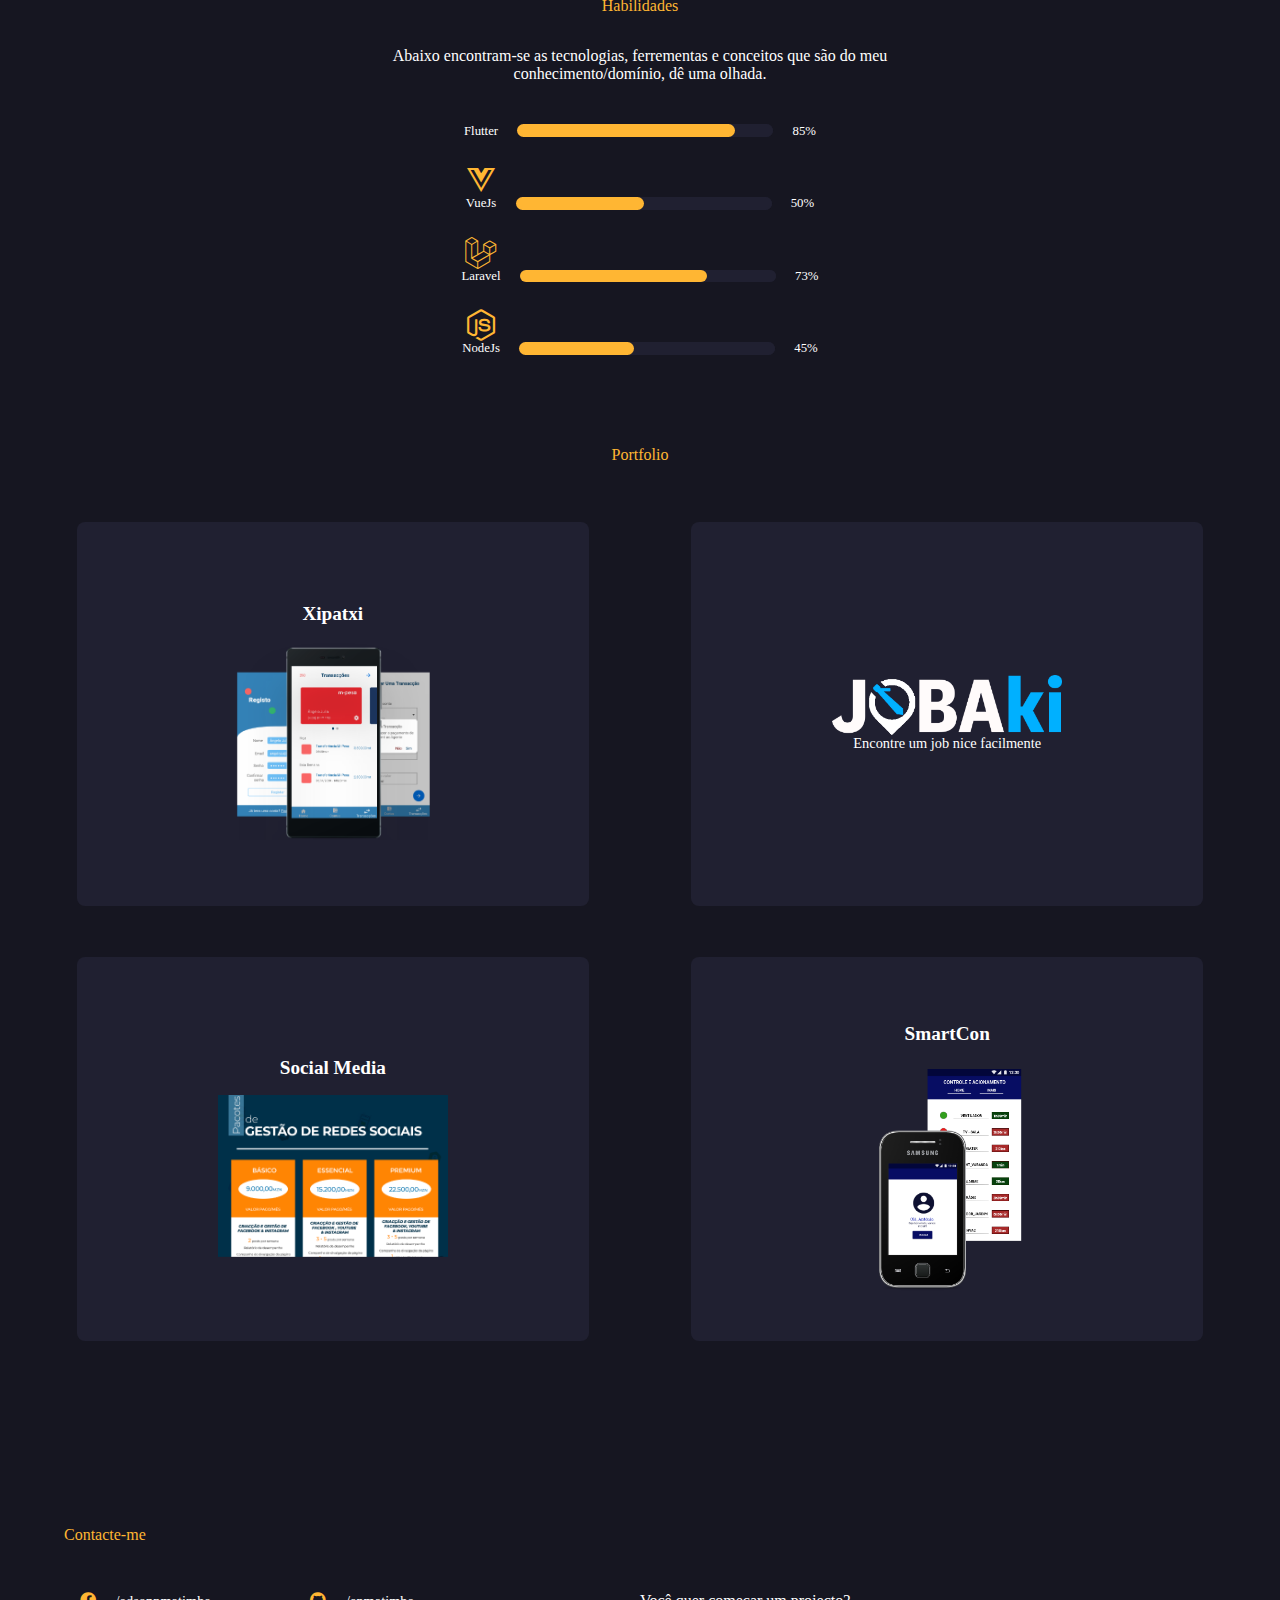
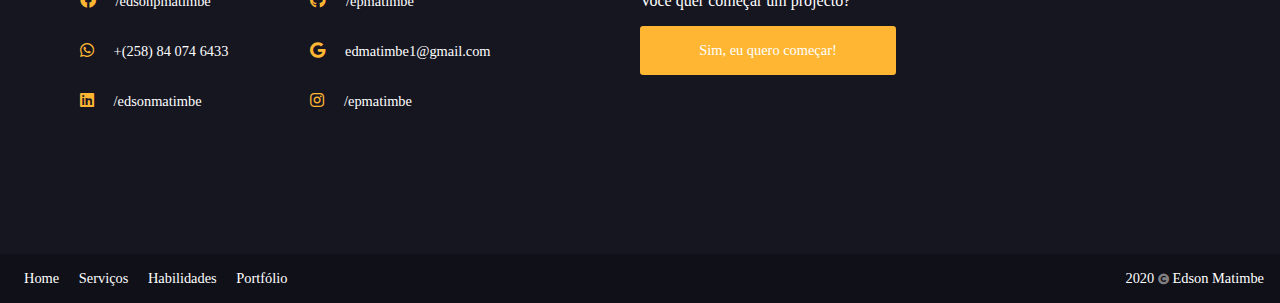
==== commit 1350444c: "Update index.html" ====
--- a/index.html
+++ b/index.html
@@ -72,7 +72,7 @@
             Usuário. Apaixonado por tecnologia, procuro sempre aprender o que
             ainda não sei. Actualmente, cursando Engenharia Electrónica com
             Ênfase em Computação. <br />Tenho como um dos meus principais
-            objectivo em cada trabalho que faço, desenvolver soluções que
+            objectivos em cada trabalho que faço, desenvolver soluções que
             satisfaçam e que geram de certa forma, valor no usuário final.
           </span>
         </div>
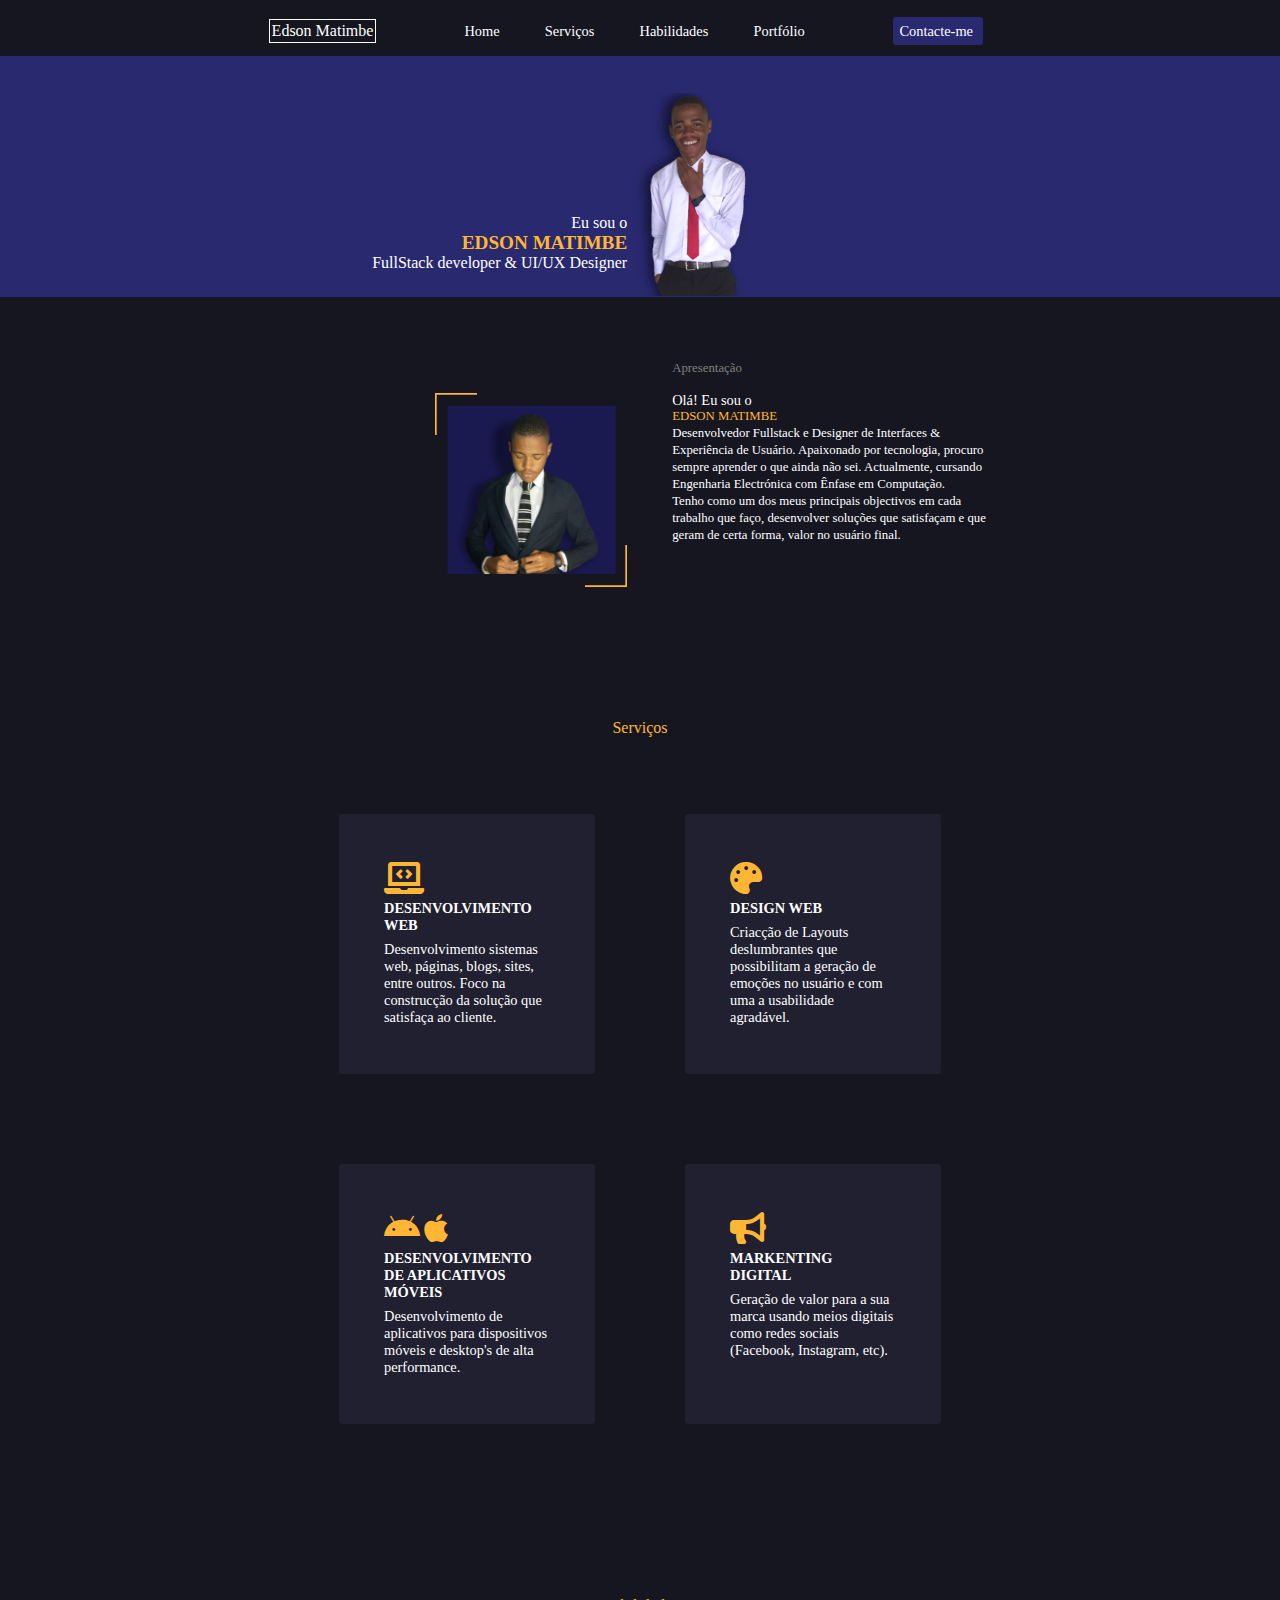
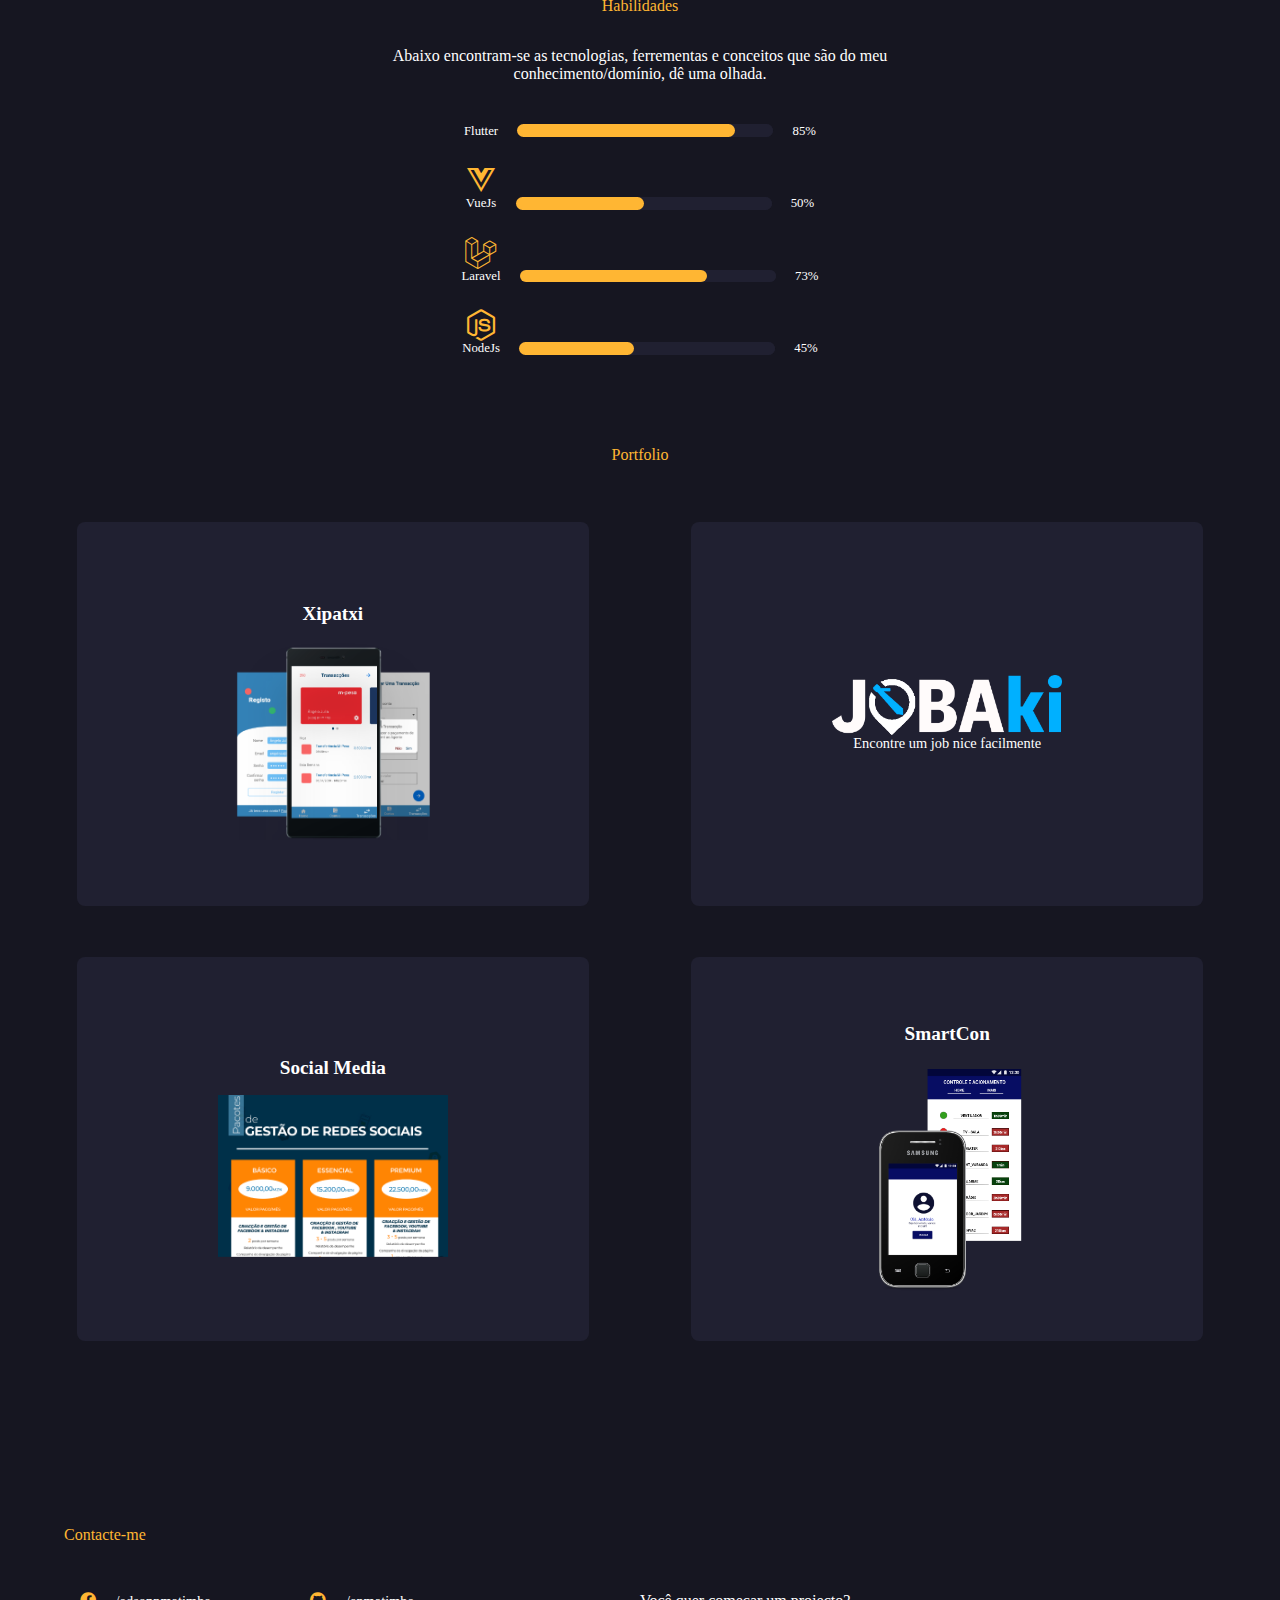
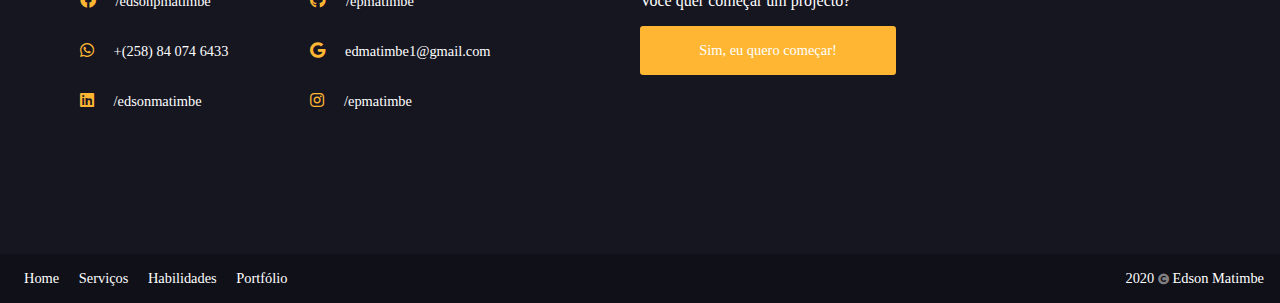
==== commit baf384c1: "Update index.html" ====
--- a/index.html
+++ b/index.html
@@ -40,7 +40,7 @@
         <div>
           <ul>
             <li>
-              <p>Eu sou o Edson</p>
+              <p>Eu sou o</p>
             </li>
             <li>
               <p>Edson Matimbe</p>
